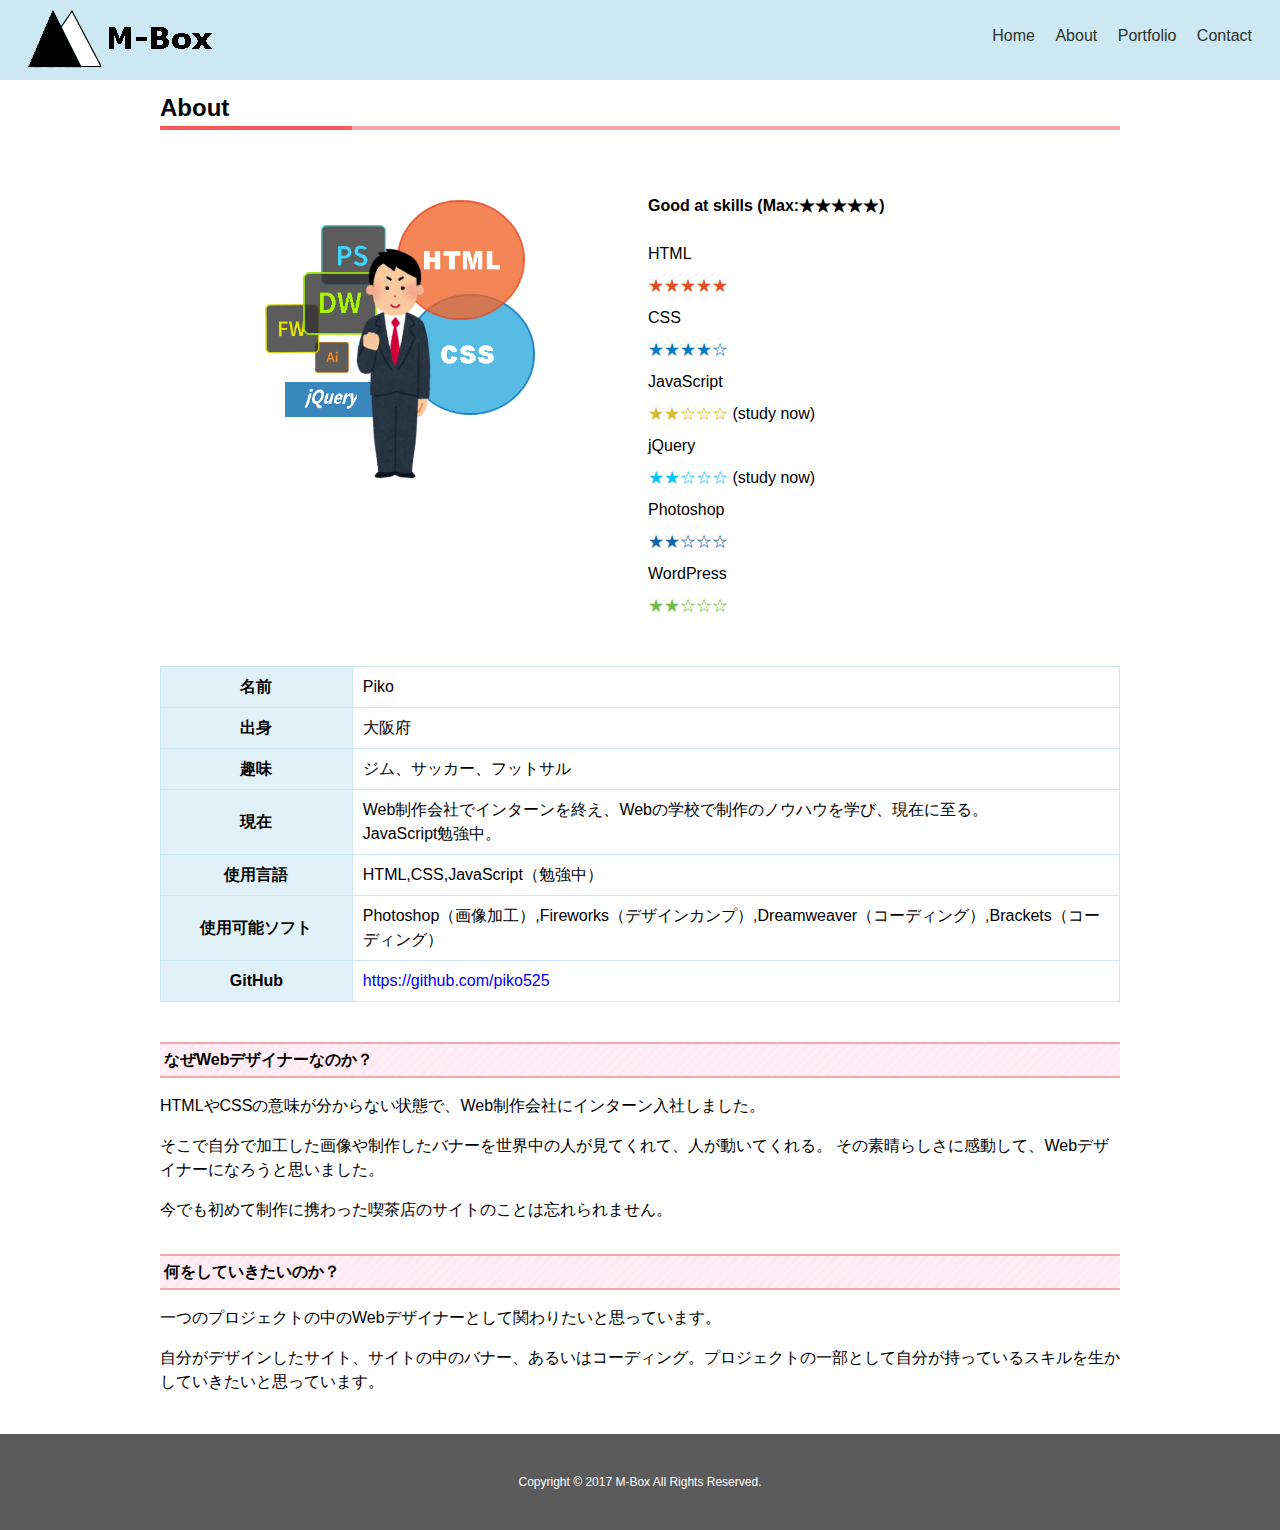
==== about/about.html @ 04c052c3 "スキルと得意度の表示を変更。ローディングアニメを削除。" ====
<!DOCTYPE html>
<html lang="ja">
<head>
    <meta charset="UTF-8">
    <meta name="robots" content="noindex,nofollow">
    <meta name="viewport" content="width=device-width,initial-scale=1.0">
    <link rel="stylesheet" type="text/css" href="../common/css/normalize.css" media="all">
    <link rel="stylesheet" type="text/css" href="../common/css/style.css" media="all">
    <title>M-Box ｜ About</title>
    <script src="https://code.jquery.com/jquery-2.2.4.min.js" integrity="sha256-BbhdlvQf/xTY9gja0Dq3HiwQF8LaCRTXxZKRutelT44=" crossorigin="anonymous"></script>
    <script src="../common/js/loading.js"></script>
    <script src="../common/js/drawer_menu.js"></script>
    <script src="../common/js/top_btn.js"></script>
</head>
    
<body class="subpage">
    <!-- <div class="loading">
        <div class="loader">
            <div class="bounce bounce1"></div>
            <div class="bounce bounce2"></div>
            <div class="bounce bounce3"></div>
        </div>
    </div>     -->
    
    <!-- wrapper -->
    <div class="wrapper">
        <!-- header -->
        <header class="header">
            <div class="row">
                <div class="col">
                    <h1 class="header_logo"><a href="../index.html"><img src="../common/images/logo_main.png" alt="M-Boxロゴ"></a></h1>
                    <!-- #navToggle -->
                    <div id="navToggle">
                        <div>
                            <span></span> <span></span> <span></span>
                        </div>
                    </div>
                    <!-- // #navToggle -->
                    
                    <!-- .header_nav -->
                    <nav class="header_nav">
                        <ul>
                            <li><a href="../index.html">Home</a></li>
                            <li><a href="about.html">About</a></li>
                            <li><a href="../portfolio/portfolio.html">Portfolio</a></li>
                            <li><a href="https://docs.google.com/forms/d/e/1FAIpQLSczQHdcVDdxCnmO4njiW7tybl46EhiAnY8lBt3haymUBaL2JQ/viewform?usp=sf_link">Contact</a></li>
                        </ul>
                    </nav>
                    <!-- // .header_nav -->
                </div>
            </div>
        </header>
        <!-- // header -->

        <!-- main -->
        <main class="main">
            <h2 class="heading_type_A">About</h2>
            <div class="row">
                <div class="col col-lg-hf">
                    <p class="about_visual"><img src="images/about.png" alt="プロフィール" class="about_img"></p>
                </div>
                
                <div class="col col-lg-hf">
                    <div class="bar_chart_box">
                        <h3>Good at skills (Max:★★★★★)</h3>
                        <p>HTML</p>
                        <p><span class="star_html">★★★★★</span></p>
                        <p>CSS</p>
                        <p><span class="star_css">★★★★☆</span></p>
                        <p>JavaScript</p>
                        <p><span class="star_js">★★☆☆☆</span> (study now)</p>
                        <p>jQuery</p>
                        <p><span class="star_ps">★★☆☆☆</span> (study now)</p>
                        <p>Photoshop</p>
                        <p><span class="star_jq">★★☆☆☆</span></p>
                        <p>WordPress</p>
                        <p><span class="star_wp">★★☆☆☆</span></p>
                    </div>
                </div>
            </div>
            
            <div class="row">
                <div class="col">
                    <table>
                        <tr>
                            <th>名前</th>
                            <td>Piko</td>
                        </tr>
                        <tr>
                            <th>出身</th>
                            <td>大阪府</td>
                        </tr>
                        <tr>
                            <th>趣味</th>
                            <td>ジム、サッカー、フットサル</td>
                        </tr>
                        <tr>
                            <th>現在</th>
                            <td>Web制作会社でインターンを終え、Webの学校で制作のノウハウを学び、現在に至る。<br />
                            JavaScript勉強中。</td>
                        </tr>
                        <tr>
                            <th>使用言語</th>
                            <td>HTML,CSS,JavaScript（勉強中）</td>
                        </tr>
                        <tr>
                            <th>使用可能ソフト</th>
                            <td>Photoshop（画像加工）,Fireworks（デザインカンプ）,Dreamweaver（コーディング）,Brackets（コーディング）</td>
                        </tr>
                        <tr>
                            <th>GitHub</th>
                            <td><a href="https://github.com/piko525">https://github.com/piko525</a></td>
                        </tr>
                    </table>
                </div>
            </div>
            
            <div class="row">
                <div class="col">
                    <h3 class="heading_type_B">なぜWebデザイナーなのか？</h3>
                    <p>HTMLやCSSの意味が分からない状態で、Web制作会社にインターン入社しました。</p>
                    <p>そこで自分で加工した画像や制作したバナーを世界中の人が見てくれて、人が動いてくれる。
                    その素晴らしさに感動して、Webデザイナーになろうと思いました。</p>
                    <p>今でも初めて制作に携わった喫茶店のサイトのことは忘れられません。</p>
                </div>
            </div>
            
            <div class="row">
                <div class="col">
                    <h3 class="heading_type_B">何をしていきたいのか？</h3>
                    <p>一つのプロジェクトの中のWebデザイナーとして関わりたいと思っています。</p>
                    <p>自分がデザインしたサイト、サイトの中のバナー、あるいはコーディング。プロジェクトの一部として自分が持っているスキルを生かしていきたいと思っています。</p>
                </div>
            </div>
        </main>
        <!-- // main -->

        <!-- トップへ戻るボタン -->
        <a href="#top" class="top_btn" id="top_btn">TOP</a>
        <!-- // トップへ戻るボタン -->

        <!-- footer -->
        <footer class="footer">
            <div class="row">
                <div class="col">
                    <p class="footer_text">Copyright &copy; 2017 M-Box All Rights Reserved.</p>
                </div>
            </div>
        </footer>
        <!-- // footer -->
    </div>
    <!-- // wrapper -->
</body>
</html>
---- common/css/style.css ----
@charset "utf-8";

/**************************************************

                    全デバイス共通

**************************************************/
* {
    font-family: 'Avenir','Helvetica Neue','Helvetica','Arial','Hiragino Sans','ヒラギノ角ゴシック',YuGothic,'Yu Gothic','メイリオ',Meiryo,'ＭＳ Ｐゴシック','MS PGothic',sans-serif;
    font-size: 100%;
    line-height: 1.5;
    box-sizing: border-box;
}

/* 画像 */
img {
    width: 100%;
    max-width: 100%;
    height: auto;
    vertical-align: middle;
}

/* 見出し */
h1 {
    font-size: 32px;
    line-height: 1.5; /* 48px */
    margin: 0;
}
h2 {
    font-size: 24px;
    line-height: 1; /* 24px */
    margin-bottom: 24px;
}
h3,h4,h5,h6 {
    font-size: 16px;
    line-height: 1.5; /* 24px */
}
.heading_type_A {
    padding-bottom: 6px;
    margin-top: 0;
    border-bottom: solid 4px #F5A9A9;
    position: relative;
    z-index: -1;
}
.heading_type_A:after {
    position: absolute;
    content: " ";
    display: block;
    border-bottom: solid 4px #FA5858;
    bottom: -4px;
    width: 20%;
}
.heading_type_B {
    padding: 0.25em;
    border-top: solid 2px #F5A9A9;
    border-bottom: solid 2px #F5A9A9;
    background: -webkit-repeating-linear-gradient(-45deg, #fff0f5, #fff0f5 3px,#ffe9f3 3px, #ffe9f3 7px);
    background: repeating-linear-gradient(-45deg, #fff0f5, #fff0f5 3px,#ffe9f3 3px, #ffe9f3 7px);
}

/* フォントサイズ */
p {
    font-size: 16px;
}

/* ボタン */
.button {
    display: inline-block;
    border: solid 2px #FFF;
    padding: 8px 20px;
    border-radius: 10px;
    color: #FAFAFA;
    margin: 24px 0;
}
.button:hover {
    background: #FFF;
    color: #000;
}

/* リンク */
a {
    text-decoration: none;
}
.anchor {
    display: block;
    padding-top: 80px;
    margin-top: -80px;
}

/* グリッド */
.row:before, .row:after {
    content: " ";
    display: table;
}
.row:after {
    clear: both;
}
.col {
    width: 100%;
}

/* トップへ戻るボタン */
.top_btn {
    position: fixed;
    bottom: 20px;
    right: 20px;
    display: block;
    background-color: rgba(252,157,157,0.8);
    color: #fff;
    text-decoration: none;
    font-weight: bold;
    font-size: 10px;
    width: 50px;
    height: 50px;
    text-align: center;
    line-height: 15px;
    border-radius: 30px;
    padding-top: 26px;
    letter-spacing: 1px;
}
.top_btn:before {
    content: '\25B2';
    position: absolute;
    top: 10px;
    left: 0;
    width: 100%;
    text-align: center;
    font-size: 16px;
}
.top_btn:hover {
    opacity: 0.7;
}

/* テーブル */
table {
    width: 100%;
    border-collapse: collapse;
    margin-bottom: 24px;
}
table tr th,
table tr td {
    border: 1px solid #CBE8F3;
    padding: 8px 10px;
}
table tr th {
    width: 20%;
    background: #E0F2F7;
}



/* ローディング画面の背景 */
.loading {
  position: fixed;
  width: 100%;
  height: 100%;
  top: 0px;
  left: 0px;
  background: #CCE6F2;
  z-index: 9999;
}
/* アニメーション */
/* ↓↓↓ローディングのスタイル↓↓↓ */

.loader
{
	position: absolute;
    top: 0;
    left: 0;
    right: 0;
    bottom: 0;
    margin: auto;
	width: 50px; /*ローディングアイコンの横サイズ*/
	height: 50px; /*ローディングアイコンの縦サイズ*/
	border-radius: 30px;  /*CSS3で円を書く*/
	border: 6px solid #000;  /*円に枠をつける*/
	border-right-color: transparent; /*円の右にC状の空きをつける*/
	
	-webkit-animation: spin 1s infinite linear; /*回転のアニメーションをつける*/
	-moz-animation: spin 1s infinite linear;
}
 /*キーフレームのアニメーションをつける*/
@-webkit-keyframes spin
{
	0% { -webkit-transform: rotate(0deg); opacity: 0.4; }
	50%  { -webkit-transform: rotate(180deg); opacity: 1; }
	100%   { -webkit-transform: rotate(360deg); opacity: 0.4; }
}

@-moz-keyframes spin
{
	0% { -moz-transform: rotate(0deg); opacity: 0.4; }
	50%  { -moz-transform: rotate(180deg); opacity: 1; }
	100%   { -moz-transform: rotate(360deg); opacity: 0.4; }
}

/* ↑↑↑ローディングのスタイル↑↑↑ */

/*
.animation,
.animation:before,
.animation:after {
  background: #ffffff;
  -webkit-animation: load1 1s infinite ease-in-out;
  animation: load1 1s infinite ease-in-out;
  width: 1em;
  height: 4em;
}
.animation {
  color: #ffffff;
  text-indent: -9999em;
  margin: 88px auto;
  position: relative;
  font-size: 11px;
  -webkit-transform: translateZ(0);
  -ms-transform: translateZ(0);
  transform: translateZ(0);
  -webkit-animation-delay: -0.16s;
  animation-delay: -0.16s;
    top: 35%;
    left: 0;
}
.animation:before,
.animation:after {
  position: absolute;
  top: 0;
  content: '';
}
.animation:before {
  left: -1.5em;
  -webkit-animation-delay: -0.32s;
  animation-delay: -0.32s;
}
.animation:after {
  left: 1.5em;
}
@-webkit-keyframes load1 {
  0%,
  80%,
  100% {
    box-shadow: 0 0;
    height: 4em;
  }
  40% {
    box-shadow: 0 -2em;
    height: 5em;
  }
}
@keyframes load1 {
  0%,
  80%,
  100% {
    box-shadow: 0 0;
    height: 4em;
  }
  40% {
    box-shadow: 0 -2em;
    height: 5em;
  }
}
*/



/* --- .wrapper --- */
.wrapper {
    position: relative;
}



/* --- header --- */
.header {
    width: 100%;
    position: fixed;
    padding: 32px;
    background: #CBE8F3;
    z-index: 3;
}
.header h3 {
    margin-bottom: 100px;
}
.header_logo img {
    width: 202px;
}
.header_nav ul li a {
    color: #2F322A;
    padding: 0 8px;
}



/* --- main --- */
.main {
    width: 90%;
    padding-top: 96px;
    margin-left: auto;
    margin-right: auto;
}
/* .subpage .main {
    padding-top: 96px;
} */



/* --- footer --- */
.footer {
    padding: 24px;
    background: #5B5B5B;
    text-align: center;
}
.footer_text {
    font-size: 12px;
    line-height: 2;
    color: #FFF;
}



/* ================================================
                    トップ
=================================================== */
/* .main_visual */
.main_visual {
    height: 300px;
    position: relative;
    top: 80px;
    background-image: url(../../images/main_image.jpg);
    background-size: cover;
    color: #FAFAFA;
    text-align: center;
    margin-bottom: 24px;
    z-index: 2;
}
.main_visual .text {
    position: absolute;
    top: 50%;
    left: 50%;
    transform: translate(-50%, -50%);
}

/* .portfolio */
.portfolio .col {
    text-align: center;
}
.portfolio img {
    width: 960px;
}
.portfolio .button {
    border-color: #FC9D9D;
    color: #FC9D9D;
}
.portfolio .button:hover {
    background: #FC9D9D;
    color: #FFF;
}



/* ================================================
                    About
=================================================== */
/* .about_visual */
.about_visual {
    text-align: center;
}
.about_visual .about_img {
    width: 296px;
    margin-bottom: 24px;
}

/* .bar_chart_box */
.bar_chart_box {
    width: 100%;
	margin-bottom: 24px;
}
.bar_chart_box > p {
    margin: 0;
    padding-top: 8px;
}
.star_html {
    color: #E44D26;
}
.star_css {
    color: #007DC6;
}
.star_js {
    color: #D6BA33;
}
.star_ps {
    color: #00C8FF;
}
.star_jq {
    color: #1069AE;
}
.star_wp {
    color: #6EBD4A;
}



/* ================================================
                    Portfolio
=================================================== */
/* 画像 */
.portfolio_visual {
    text-align: center;
}
.portfolio_img {
    width: 720px;
    margin-bottom: 24px;
}

/* ボタン */
.portfolio_btn {
    text-align: center;
}
.portfolio_btn .button {
    margin: 0 0 48px;
    border-color: #FC9D9D;
    color: #FC9D9D;
}
.portfolio_btn .button:hover {
    background: #FC9D9D;
    color: #FFF;
}




/**************************************************

                    スマートフォン用

**************************************************/
@media screen and (max-width: 599px) {
    /* テーブル */
    table {
        border-top: 1px solid #CBE8F3;
    }
    table tr th,
    table tr td {
        display: block;
    }
    table tr th {
        width: 100%;
        border-top: none;
        border-bottom: none;
    }
    
    
    
    /* --- header --- */
    .header {
        width: 100%;
        padding: 8px 0 8px 0;
    }
    .header_logo {
        position: relative;
        z-index: 3;
    }
    
    
    /* --- ドロワーメニュー --- */
    /* ボタン装飾 */
    #navToggle {
        position: absolute; /*to body*/
        right: 20px;
        top: 25px;
        width: 30px;
        height: 25px;
        cursor: pointer;
        z-index: 3;
    }
    #navToggle div {
        position: relative;
    }
    #navToggle span {
        display: block;
        position: absolute; /*to div*/
        width: 100%;
        border-bottom: solid 3px #000;
        -webkit-transition: .35s ease-in-out;
        -moz-transition: .35s ease-in-out;
        transition: .35s ease-in-out;
    }
    #navToggle span:nth-child(1) {
        top: 0;
    }
    #navToggle span:nth-child(2) {
        top: 11px
    }
    #navToggle span:nth-child(3) {
        top: 22px
    }

    /* ドロワーリスト */
    header nav {
        position: absolute;
        right: 0;
        top: -315px; /* 通常時はビュー外 */
        background: #CBE8F3;
        width: 100%;
        padding: 0px;
        -webkit-transition:.5s ease-in-out;
        -moz-transition:.5s ease-in-out;
        -o-transition:.5s ease-in-out;
        transition:.5s ease-in-out;
        text-align: center;
    }
    header ul {
        margin: 0;
        padding: 0;
    }
    header ul li {
        display: block;
        margin: 0;
        padding: 12px;
    }
    header ul li a {
        display: block;
    }
    header ul li:after {
        content: '';
    }
    header ul li:last-child { 
        border-bottom: none;
    }

    /* Toggle(Button) */
    #navToggle {
        display: block;
    }

    /* Click Toggle(Button) */
    .openNav #navToggle span:nth-child(1) {
        top: 11px;
        -webkit-transform:rotate(-45deg);
        -moz-transform:rotate(-45deg);
        transform:rotate(-45deg);
    }
    .openNav #navToggle span:nth-child(2),
    .openNav #navToggle span:nth-child(3) {
        top: 11px;
        -webkit-transform:rotate(45deg);
        -moz-transform:rotate(45deg);
        transform:rotate(45deg);
    }

    /*header menu*/
    .openNav nav {
        -moz-transform: translateY(390px);
        -webkit-transform: translateY(390px);
        transform: translateY(390px);
    }
    
    
    
    /* --- .main_visual --- */
    .main_visual {
        height: 360px;
    }
    .main_visual h3 {
        font-size: 16px;
    }
    
    /* --- .portfolio_btn --- */
    .portfolio_btn {
        text-align: left;
    }
}





/**************************************************

                    タブレット用

**************************************************/  
@media screen and (min-width: 600px) {
    /* --- header --- */
    .header {
        padding: 8px 20px;
    }
    .header:after {
        content: " ";
        display: block;
        clear: both;
    }
    .header_logo {
        float: left;
    }
    .header_nav ul {
        float: right;
    }
    .header_nav ul li {
        display: inline-block;
    }    
    
    
    
    /* --- main --- */
    .main {
        max-width: 778px;
    }
}





/**************************************************

                    デスクトップ用

**************************************************/
@media screen and (min-width: 960px) { 
    /* --- header --- */
    .header {
        padding: 8px 20px;
    }
    .header:after {
        content: " ";
        display: block;
        clear: both;
    }
    .header_logo {
        float: left;
    }
    .header_nav ul {
        float: right;
    }
    
    .header_nav ul li {
        position: relative;
        display: inline-block;
    }
    .header_nav ul li:before,
    .header_nav ul li:after {
        position: absolute;
        display: inline-block;
        top: 1.3em;
        content: " ";
        width: 0;
        height: 2px;
        background: #2F322A;
        transition: 0.8s;
    }
    .header_nav ul li:before {
        left: 50%;
    }
    .header_nav ul li:after {
        right: 50%;
    }
    .header_nav ul li:hover:before,
    .header_nav ul li:hover:after {
        width: 50%;
    }
    
    
    
    /* --- main --- */
    .main {
        max-width: 960px;
        margin-bottom: 24px;
    }

    /* .main_visual */
    .main_visual h3 {
        margin-bottom: 48px;
    }

    /* カラム数 */
    .col-lg-hf {
        float: left;
        width: 50%;
        padding: 24px 8px;
    }
    .col-lg-td {
        float: left;
        width: 33.3333333%;
        padding: 24px 8px;
    }
}
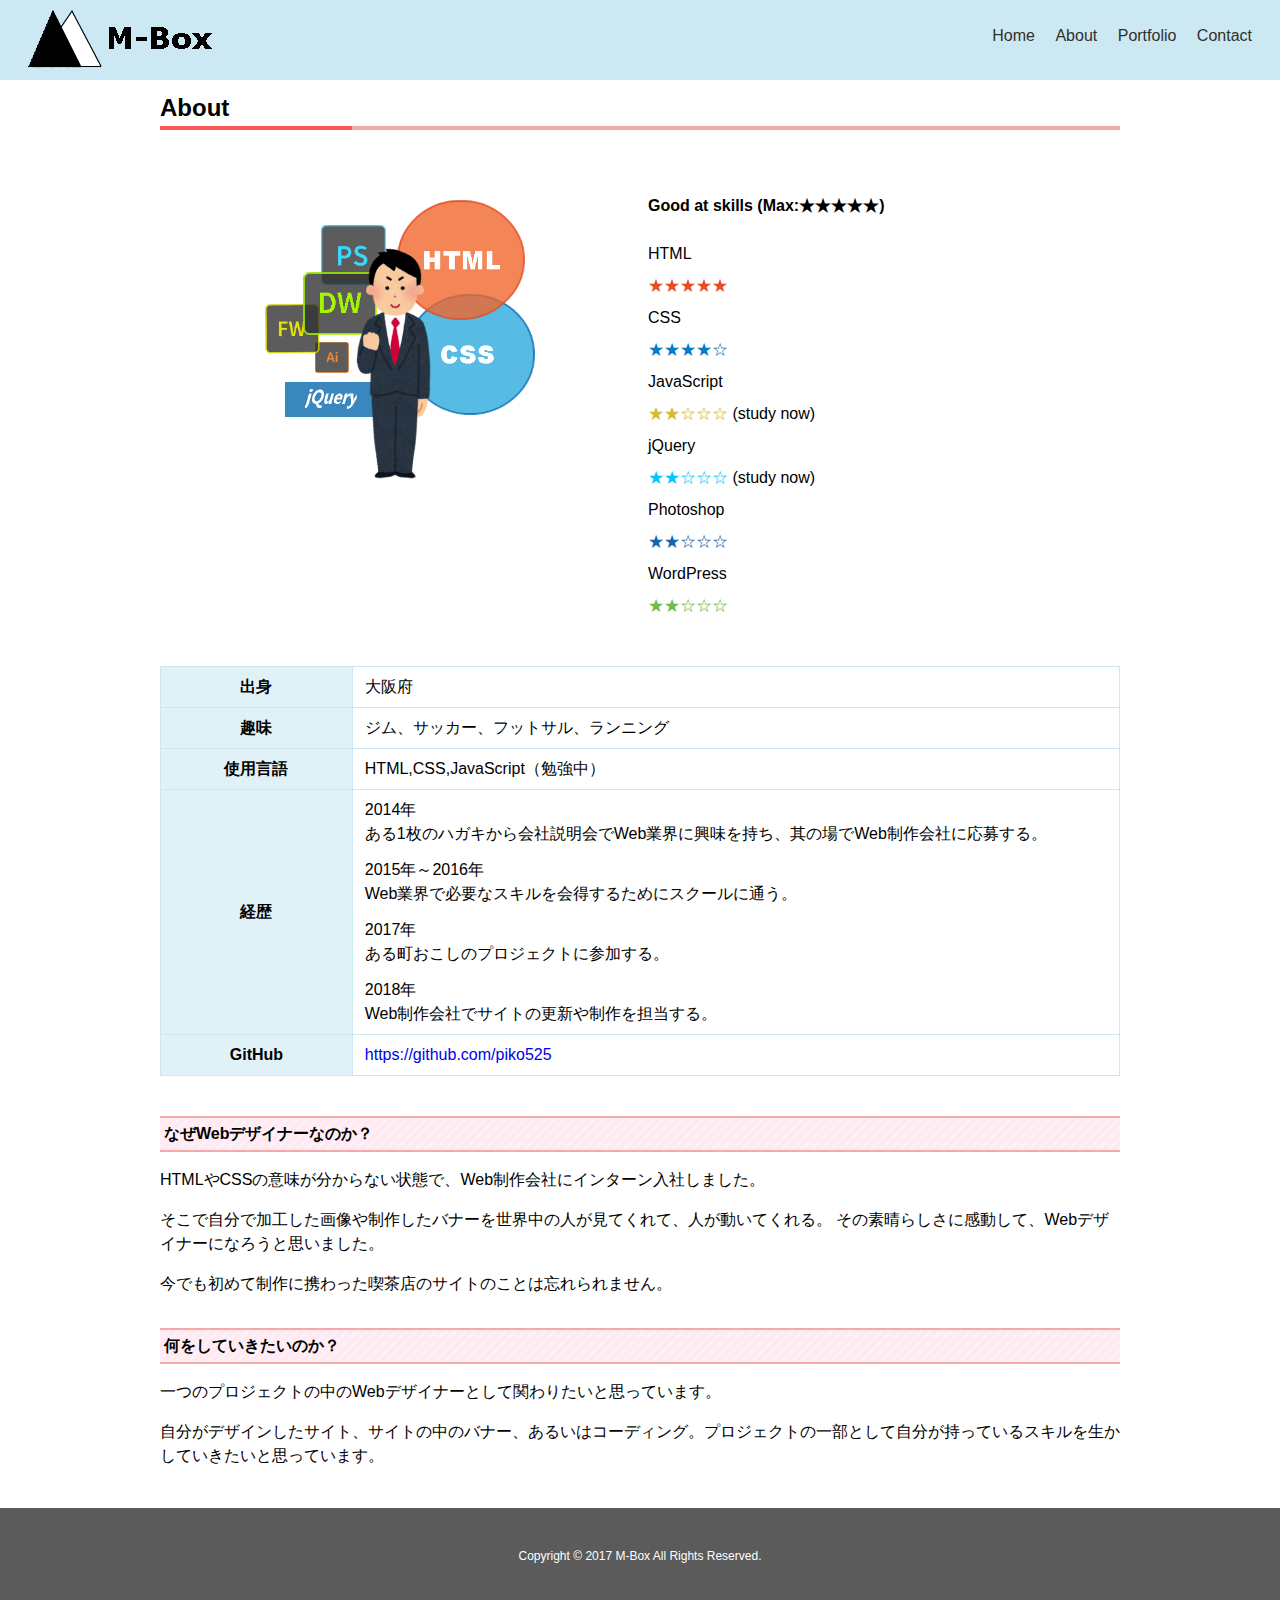
==== commit b52337ab: "Aboutページの修正。スタイルの修正。" ====
--- a/about/about.html
+++ b/about/about.html
@@ -13,15 +13,7 @@
     <script src="../common/js/top_btn.js"></script>
 </head>
     
-<body class="subpage">
-    <!-- <div class="loading">
-        <div class="loader">
-            <div class="bounce bounce1"></div>
-            <div class="bounce bounce2"></div>
-            <div class="bounce bounce3"></div>
-        </div>
-    </div>     -->
-    
+<body>
     <!-- wrapper -->
     <div class="wrapper">
         <!-- header -->
@@ -81,31 +73,39 @@
             
             <div class="row">
                 <div class="col">
-                    <table>
-                        <tr>
-                            <th>名前</th>
-                            <td>Piko</td>
-                        </tr>
+                    <table class="table_type1">
                         <tr>
                             <th>出身</th>
                             <td>大阪府</td>
                         </tr>
                         <tr>
                             <th>趣味</th>
-                            <td>ジム、サッカー、フットサル</td>
-                        </tr>
-                        <tr>
-                            <th>現在</th>
-                            <td>Web制作会社でインターンを終え、Webの学校で制作のノウハウを学び、現在に至る。<br />
-                            JavaScript勉強中。</td>
+                            <td>ジム、サッカー、フットサル、ランニング</td>
                         </tr>
                         <tr>
                             <th>使用言語</th>
                             <td>HTML,CSS,JavaScript（勉強中）</td>
                         </tr>
                         <tr>
-                            <th>使用可能ソフト</th>
-                            <td>Photoshop（画像加工）,Fireworks（デザインカンプ）,Dreamweaver（コーディング）,Brackets（コーディング）</td>
+                            <th>経歴</th>
+                            <td>
+                                <div class="career">
+                                    <p class="paragraph">2014年</p>
+                                    <p class="paragraph">ある1枚のハガキから会社説明会でWeb業界に興味を持ち、其の場でWeb制作会社に応募する。</p>
+                                </div>
+                                <div class="career">
+                                    <p class="paragraph">2015年～2016年</p>
+                                    <p class="paragraph">Web業界で必要なスキルを会得するためにスクールに通う。</p>
+                                </div>
+                                <div class="career">
+                                    <p class="paragraph">2017年</p>
+                                    <p class="paragraph">ある町おこしのプロジェクトに参加する。</p>
+                                </div>
+                                <div class="career">
+                                    <p class="paragraph">2018年</p>
+                                    <p class="paragraph">Web制作会社でサイトの更新や制作を担当する。</p>
+                                </div>
+                            </td>
                         </tr>
                         <tr>
                             <th>GitHub</th>
--- a/common/css/style.css
+++ b/common/css/style.css
@@ -140,134 +140,27 @@
 table tr th,
 table tr td {
     border: 1px solid #CBE8F3;
-    padding: 8px 10px;
+    padding: 8px 12px;
 }
 table tr th {
     width: 20%;
     background: #E0F2F7;
 }
-
-
-
-/* ローディング画面の背景 */
-.loading {
-  position: fixed;
-  width: 100%;
-  height: 100%;
-  top: 0px;
-  left: 0px;
-  background: #CCE6F2;
-  z-index: 9999;
-}
-/* アニメーション */
-/* ↓↓↓ローディングのスタイル↓↓↓ */
-
-.loader
-{
-	position: absolute;
-    top: 0;
-    left: 0;
-    right: 0;
-    bottom: 0;
-    margin: auto;
-	width: 50px; /*ローディングアイコンの横サイズ*/
-	height: 50px; /*ローディングアイコンの縦サイズ*/
-	border-radius: 30px;  /*CSS3で円を書く*/
-	border: 6px solid #000;  /*円に枠をつける*/
-	border-right-color: transparent; /*円の右にC状の空きをつける*/
-	
-	-webkit-animation: spin 1s infinite linear; /*回転のアニメーションをつける*/
-	-moz-animation: spin 1s infinite linear;
-}
- /*キーフレームのアニメーションをつける*/
-@-webkit-keyframes spin
-{
-	0% { -webkit-transform: rotate(0deg); opacity: 0.4; }
-	50%  { -webkit-transform: rotate(180deg); opacity: 1; }
-	100%   { -webkit-transform: rotate(360deg); opacity: 0.4; }
-}
-
-@-moz-keyframes spin
-{
-	0% { -moz-transform: rotate(0deg); opacity: 0.4; }
-	50%  { -moz-transform: rotate(180deg); opacity: 1; }
-	100%   { -moz-transform: rotate(360deg); opacity: 0.4; }
-}
-
-/* ↑↑↑ローディングのスタイル↑↑↑ */
-
-/*
-.animation,
-.animation:before,
-.animation:after {
-  background: #ffffff;
-  -webkit-animation: load1 1s infinite ease-in-out;
-  animation: load1 1s infinite ease-in-out;
-  width: 1em;
-  height: 4em;
-}
-.animation {
-  color: #ffffff;
-  text-indent: -9999em;
-  margin: 88px auto;
-  position: relative;
-  font-size: 11px;
-  -webkit-transform: translateZ(0);
-  -ms-transform: translateZ(0);
-  transform: translateZ(0);
-  -webkit-animation-delay: -0.16s;
-  animation-delay: -0.16s;
-    top: 35%;
-    left: 0;
-}
-.animation:before,
-.animation:after {
-  position: absolute;
-  top: 0;
-  content: '';
-}
-.animation:before {
-  left: -1.5em;
-  -webkit-animation-delay: -0.32s;
-  animation-delay: -0.32s;
-}
-.animation:after {
-  left: 1.5em;
-}
-@-webkit-keyframes load1 {
-  0%,
-  80%,
-  100% {
-    box-shadow: 0 0;
-    height: 4em;
-  }
-  40% {
-    box-shadow: 0 -2em;
-    height: 5em;
-  }
-}
-@keyframes load1 {
-  0%,
-  80%,
-  100% {
-    box-shadow: 0 0;
-    height: 4em;
-  }
-  40% {
-    box-shadow: 0 -2em;
-    height: 5em;
-  }
-}
-*/
-
-
+/* table_type1 */
+.table_type1 .career {
+    margin-bottom: 12px;
+}
+.table_type1 td .career:last-of-type {
+    margin-bottom: 0;
+}
+.table_type1 .paragraph {
+    margin: 0;
+}
 
 /* --- .wrapper --- */
 .wrapper {
     position: relative;
 }
-
-
 
 /* --- header --- */
 .header {
@@ -288,8 +181,6 @@
     padding: 0 8px;
 }
 
-
-
 /* --- main --- */
 .main {
     width: 90%;
@@ -297,11 +188,6 @@
     margin-left: auto;
     margin-right: auto;
 }
-/* .subpage .main {
-    padding-top: 96px;
-} */
-
-
 
 /* --- footer --- */
 .footer {
@@ -427,7 +313,6 @@
 
 
 
-
 /**************************************************
 
                     スマートフォン用
@@ -448,8 +333,6 @@
         border-bottom: none;
     }
     
-    
-    
     /* --- header --- */
     .header {
         width: 100%;
@@ -459,7 +342,6 @@
         position: relative;
         z-index: 3;
     }
-    
     
     /* --- ドロワーメニュー --- */
     /* ボタン装飾 */
@@ -554,8 +436,6 @@
         transform: translateY(390px);
     }
     
-    
-    
     /* --- .main_visual --- */
     .main_visual {
         height: 360px;
@@ -569,8 +449,6 @@
         text-align: left;
     }
 }
-
-
 
 
 
@@ -599,15 +477,11 @@
         display: inline-block;
     }    
     
-    
-    
     /* --- main --- */
     .main {
         max-width: 778px;
     }
 }
-
-
 
 
 
@@ -659,8 +533,6 @@
         width: 50%;
     }
     
-    
-    
     /* --- main --- */
     .main {
         max-width: 960px;
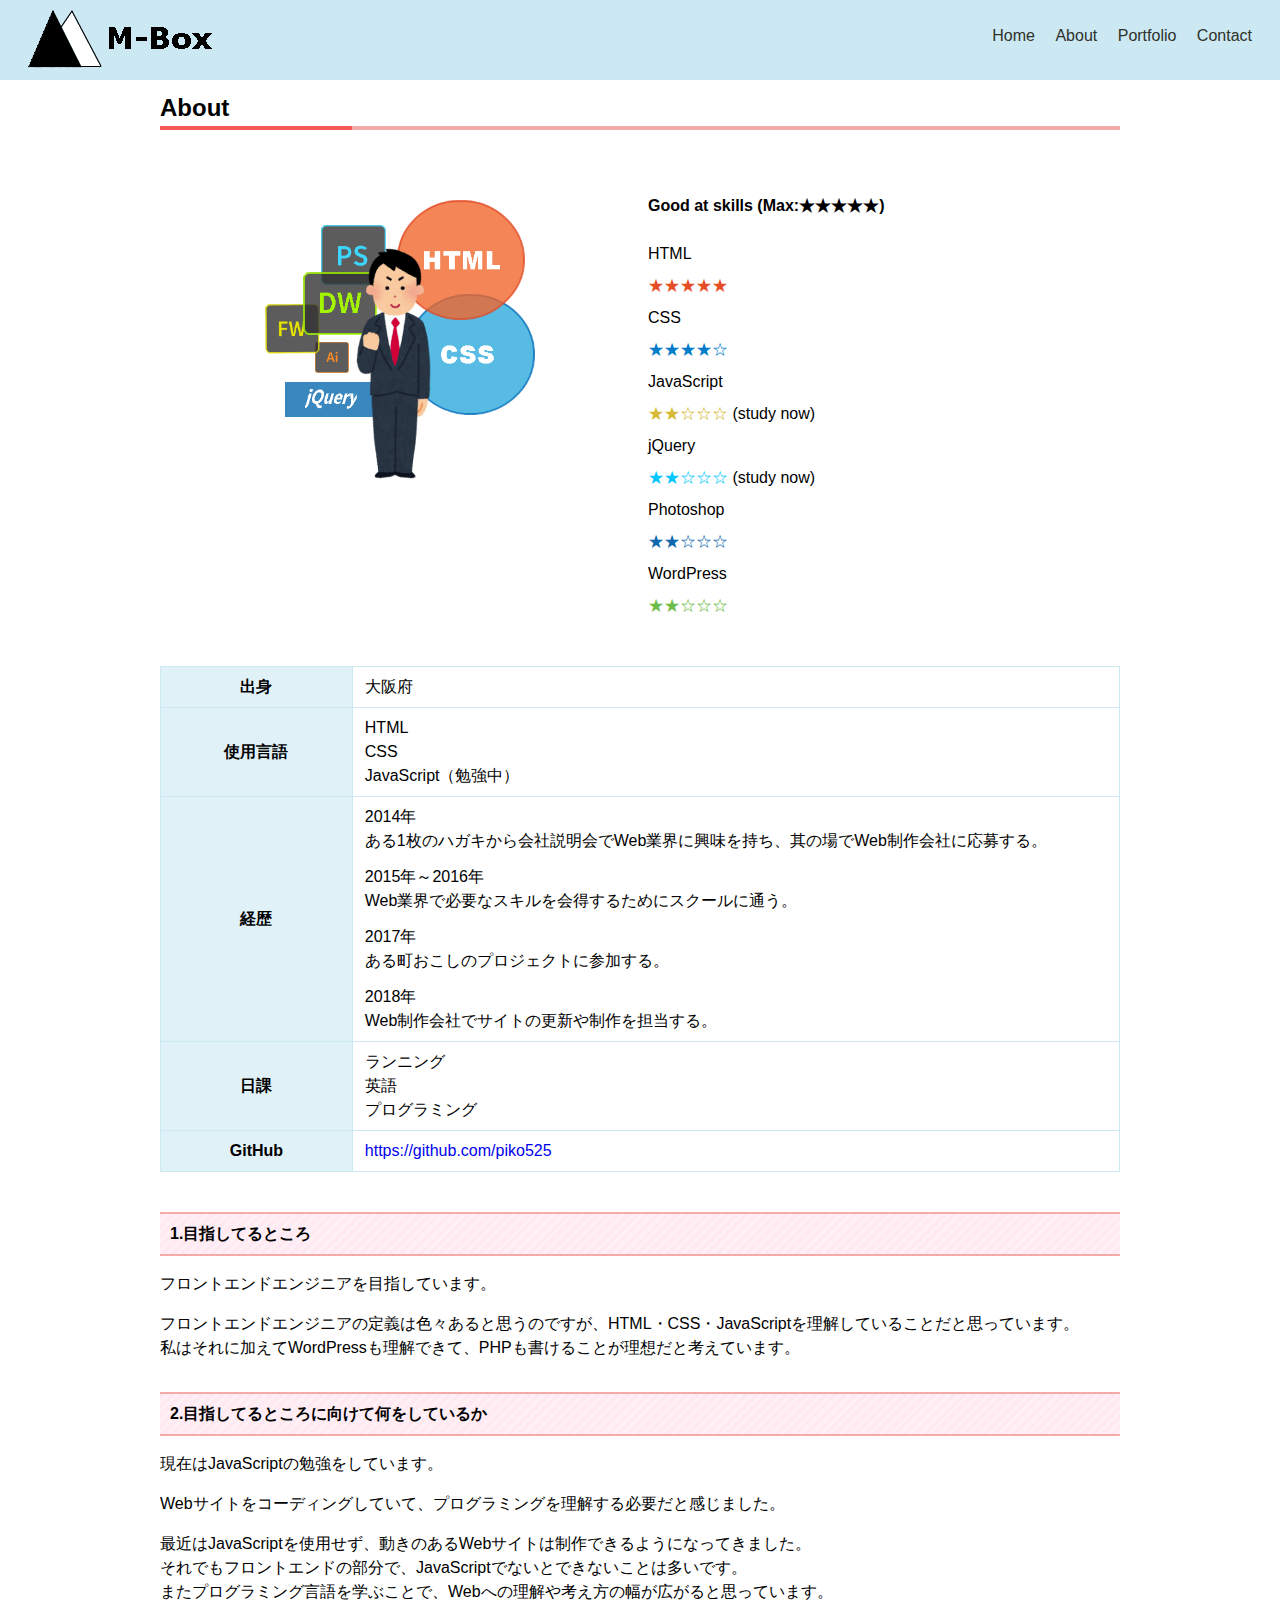
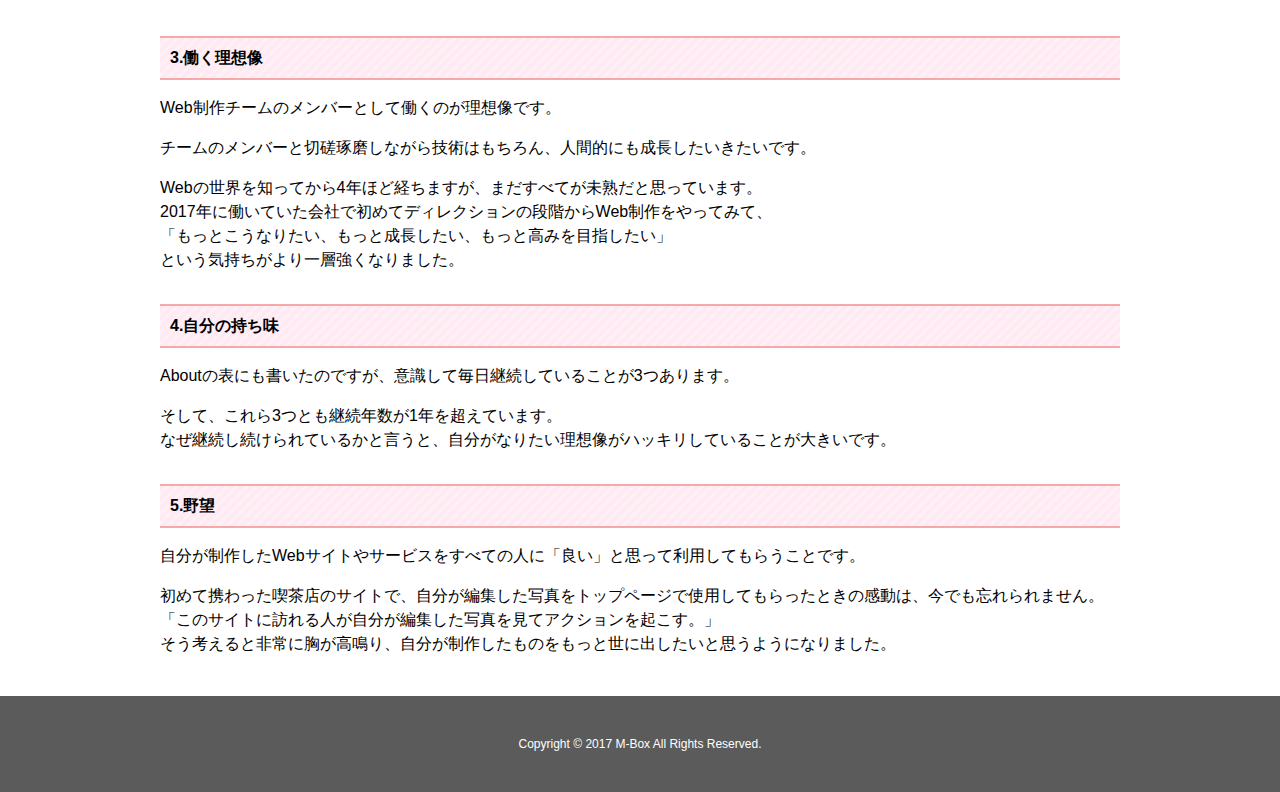
==== commit 92309715: "Aboutページの修正" ====
--- a/about/about.html
+++ b/about/about.html
@@ -79,12 +79,8 @@
                             <td>大阪府</td>
                         </tr>
                         <tr>
-                            <th>趣味</th>
-                            <td>ジム、サッカー、フットサル、ランニング</td>
-                        </tr>
-                        <tr>
                             <th>使用言語</th>
-                            <td>HTML,CSS,JavaScript（勉強中）</td>
+                            <td>HTML<br>CSS<br>JavaScript（勉強中）</td>
                         </tr>
                         <tr>
                             <th>経歴</th>
@@ -108,6 +104,10 @@
                             </td>
                         </tr>
                         <tr>
+                            <th>日課</th>
+                            <td>ランニング<br>英語<br>プログラミング</td>
+                        </tr>
+                        <tr>
                             <th>GitHub</th>
                             <td><a href="https://github.com/piko525">https://github.com/piko525</a></td>
                         </tr>
@@ -117,19 +117,52 @@
             
             <div class="row">
                 <div class="col">
-                    <h3 class="heading_type_B">なぜWebデザイナーなのか？</h3>
-                    <p>HTMLやCSSの意味が分からない状態で、Web制作会社にインターン入社しました。</p>
-                    <p>そこで自分で加工した画像や制作したバナーを世界中の人が見てくれて、人が動いてくれる。
-                    その素晴らしさに感動して、Webデザイナーになろうと思いました。</p>
-                    <p>今でも初めて制作に携わった喫茶店のサイトのことは忘れられません。</p>
+                    <h3 class="heading_type_B">1.目指してるところ</h3>
+                    <p>フロントエンドエンジニアを目指しています。</p>
+                    <p>フロントエンドエンジニアの定義は色々あると思うのですが、HTML・CSS・JavaScriptを理解していることだと思っています。<br>
+                    私はそれに加えてWordPressも理解できて、PHPも書けることが理想だと考えています。</p>
                 </div>
             </div>
             
             <div class="row">
                 <div class="col">
-                    <h3 class="heading_type_B">何をしていきたいのか？</h3>
-                    <p>一つのプロジェクトの中のWebデザイナーとして関わりたいと思っています。</p>
-                    <p>自分がデザインしたサイト、サイトの中のバナー、あるいはコーディング。プロジェクトの一部として自分が持っているスキルを生かしていきたいと思っています。</p>
+                    <h3 class="heading_type_B">2.目指してるところに向けて何をしているか</h3>
+                    <p>現在はJavaScriptの勉強をしています。</p>
+                    <p>Webサイトをコーディングしていて、プログラミングを理解する必要だと感じました。</p>
+                    <p>最近はJavaScriptを使用せず、動きのあるWebサイトは制作できるようになってきました。<br>
+                    それでもフロントエンドの部分で、JavaScriptでないとできないことは多いです。<br>
+                    またプログラミング言語を学ぶことで、Webへの理解や考え方の幅が広がると思っています。</p>
+                </div>
+            </div>
+
+            <div class="row">
+                <div class="col">
+                    <h3 class="heading_type_B">3.働く理想像</h3>
+                    <p>Web制作チームのメンバーとして働くのが理想像です。</p>
+                    <p>チームのメンバーと切磋琢磨しながら技術はもちろん、人間的にも成長したいきたいです。</p>
+                    <p>Webの世界を知ってから4年ほど経ちますが、まだすべてが未熟だと思っています。<br>
+                    2017年に働いていた会社で初めてディレクションの段階からWeb制作をやってみて、<br>
+                    「もっとこうなりたい、もっと成長したい、もっと高みを目指したい」<br>
+                    という気持ちがより一層強くなりました。</p>
+                </div>
+            </div>
+
+            <div class="row">
+                <div class="col">
+                    <h3 class="heading_type_B">4.自分の持ち味</h3>
+                    <p>Aboutの表にも書いたのですが、意識して毎日継続していることが3つあります。</p>
+                    <p>そして、これら3つとも継続年数が1年を超えています。<br>
+                    なぜ継続し続けられているかと言うと、自分がなりたい理想像がハッキリしていることが大きいです。</p>
+                </div>
+            </div>
+
+            <div class="row">
+                <div class="col">
+                    <h3 class="heading_type_B">5.野望</h3>
+                    <p>自分が制作したWebサイトやサービスをすべての人に「良い」と思って利用してもらうことです。</p>
+                    <p>初めて携わった喫茶店のサイトで、自分が編集した写真をトップページで使用してもらったときの感動は、今でも忘れられません。<br>
+                    「このサイトに訪れる人が自分が編集した写真を見てアクションを起こす。」<br>
+                    そう考えると非常に胸が高鳴り、自分が制作したものをもっと世に出したいと思うようになりました。</p>
                 </div>
             </div>
         </main>
--- a/common/css/style.css
+++ b/common/css/style.css
@@ -51,7 +51,7 @@
     width: 20%;
 }
 .heading_type_B {
-    padding: 0.25em;
+    padding: 8px 10px;
     border-top: solid 2px #F5A9A9;
     border-bottom: solid 2px #F5A9A9;
     background: -webkit-repeating-linear-gradient(-45deg, #fff0f5, #fff0f5 3px,#ffe9f3 3px, #ffe9f3 7px);
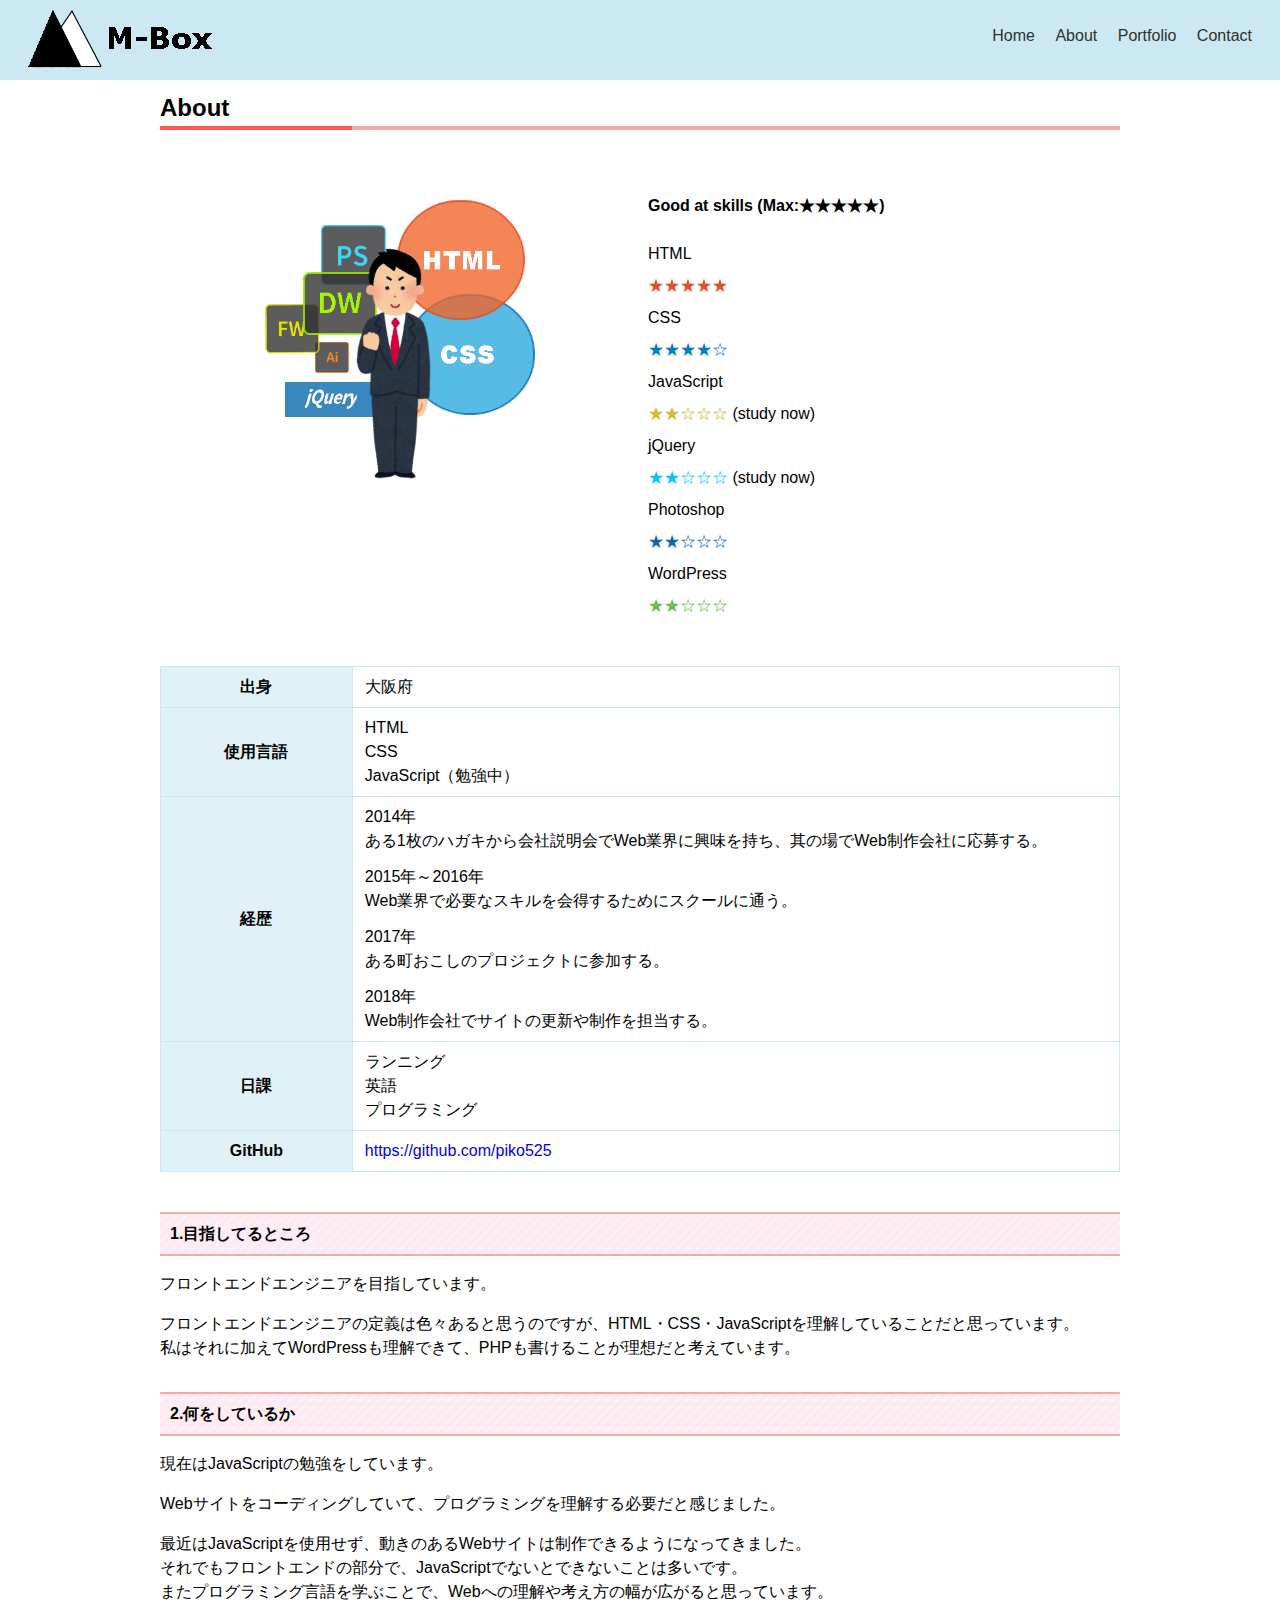
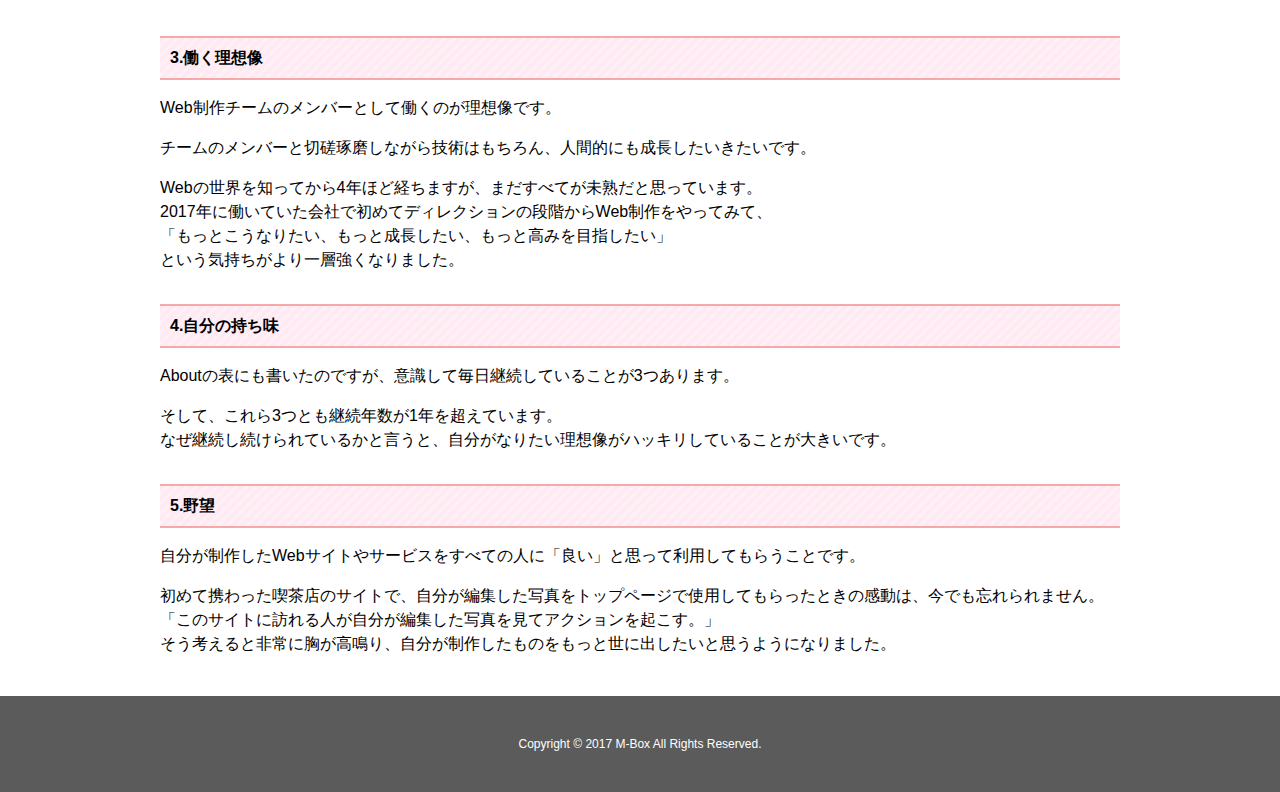
==== commit 90aa4be4: "テキスト修正" ====
--- a/about/about.html
+++ b/about/about.html
@@ -126,7 +126,7 @@
             
             <div class="row">
                 <div class="col">
-                    <h3 class="heading_type_B">2.目指してるところに向けて何をしているか</h3>
+                    <h3 class="heading_type_B">2.何をしているか</h3>
                     <p>現在はJavaScriptの勉強をしています。</p>
                     <p>Webサイトをコーディングしていて、プログラミングを理解する必要だと感じました。</p>
                     <p>最近はJavaScriptを使用せず、動きのあるWebサイトは制作できるようになってきました。<br>
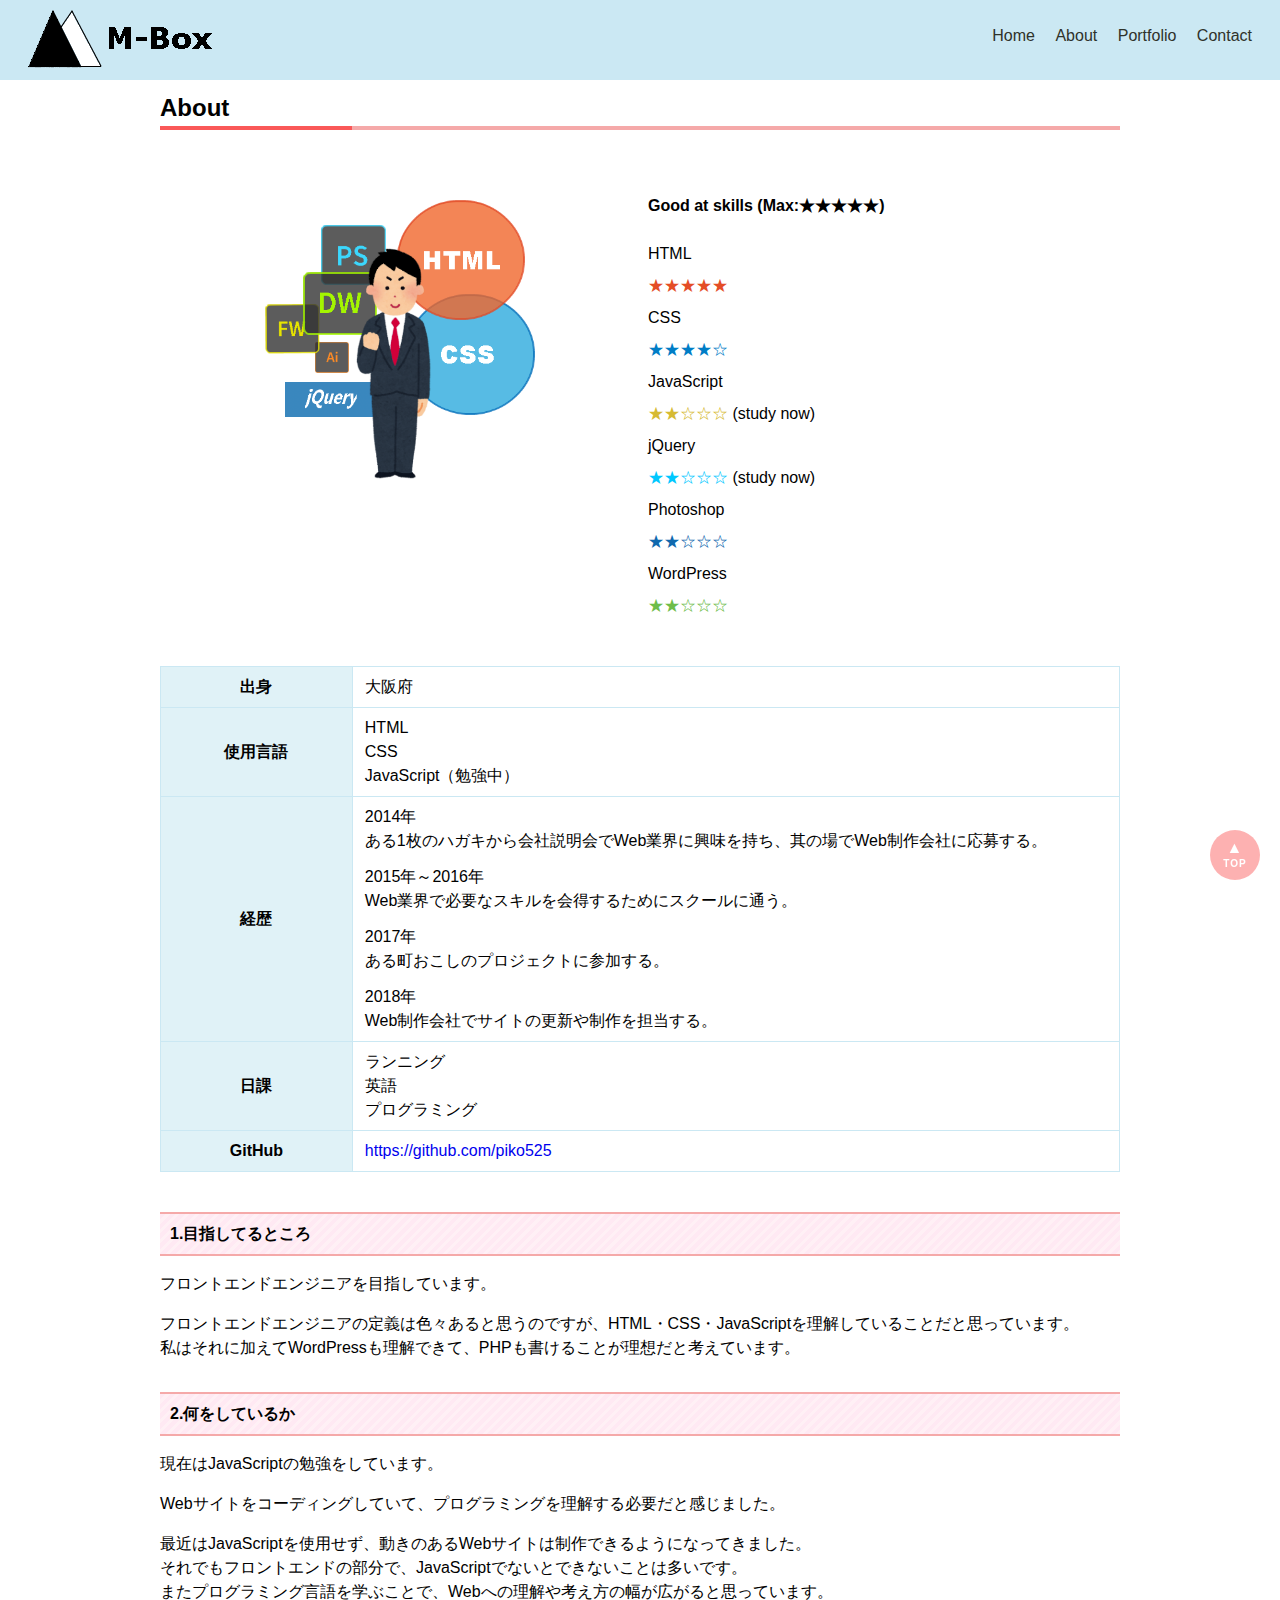
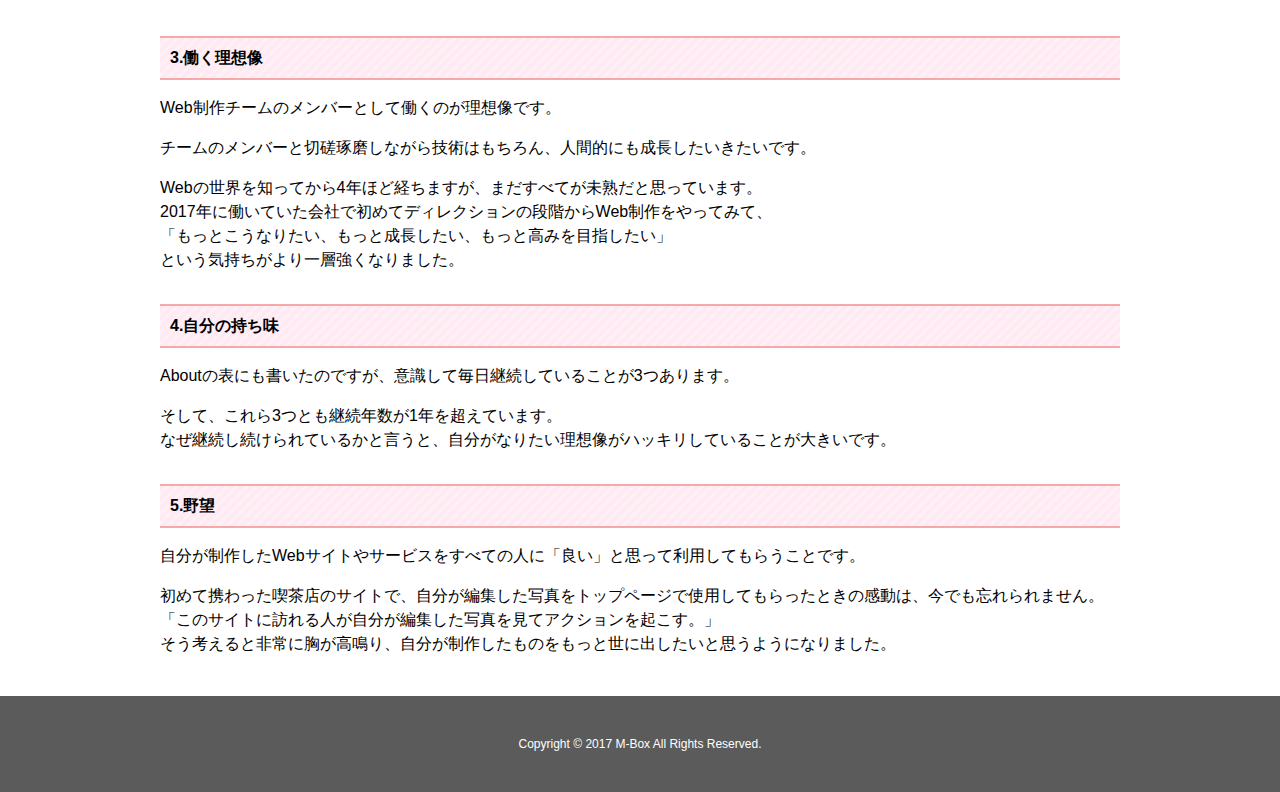
==== commit 813518fd: "スクリプトをscript.jsにまとめた。スクロールアニメーションの修正。" ====
--- a/about/about.html
+++ b/about/about.html
@@ -7,10 +7,6 @@
     <link rel="stylesheet" type="text/css" href="../common/css/normalize.css" media="all">
     <link rel="stylesheet" type="text/css" href="../common/css/style.css" media="all">
     <title>M-Box ｜ About</title>
-    <script src="https://code.jquery.com/jquery-2.2.4.min.js" integrity="sha256-BbhdlvQf/xTY9gja0Dq3HiwQF8LaCRTXxZKRutelT44=" crossorigin="anonymous"></script>
-    <script src="../common/js/loading.js"></script>
-    <script src="../common/js/drawer_menu.js"></script>
-    <script src="../common/js/top_btn.js"></script>
 </head>
     
 <body>
@@ -183,5 +179,10 @@
         <!-- // footer -->
     </div>
     <!-- // wrapper -->
+
+    <!-- script -->
+    <script src="https://code.jquery.com/jquery-2.2.4.min.js" integrity="sha256-BbhdlvQf/xTY9gja0Dq3HiwQF8LaCRTXxZKRutelT44=" crossorigin="anonymous"></script>
+    <script src="common/js/script.js"></script>
+    <!-- // script -->
 </body>
 </html>--- a/common/css/style.css
+++ b/common/css/style.css
@@ -66,15 +66,11 @@
 /* ボタン */
 .button {
     display: inline-block;
-    border: solid 2px #FFF;
+    border: solid 2px #333;
     padding: 8px 20px;
     border-radius: 10px;
-    color: #FAFAFA;
+    color: #333;
     margin: 24px 0;
-}
-.button:hover {
-    background: #FFF;
-    color: #000;
 }
 
 /* リンク */
@@ -208,12 +204,12 @@
 =================================================== */
 /* .main_visual */
 .main_visual {
-    height: 300px;
+    width: 100vw;
+    height: 100vh;
     position: relative;
     top: 80px;
     background-image: url(../../images/main_image.jpg);
     background-size: cover;
-    color: #FAFAFA;
     text-align: center;
     margin-bottom: 24px;
     z-index: 2;
@@ -224,17 +220,48 @@
     left: 50%;
     transform: translate(-50%, -50%);
 }
+.main_visual .text h1 {
+    color: #333;
+    font-size: 48px;
+}
+.main_visual .text p {
+    font-weight: bold;
+}
 
 /* .portfolio */
 .portfolio .col {
-    text-align: center;
-}
-.portfolio img {
-    width: 960px;
+    opacity: 0;
+    text-align: center;
+}
+.portfolio .col:nth-of-type(1) {
+    transform: translate(0, 50px);
+    -webkit-transition: all 800ms cubic-bezier(0.400, 0.015, 1.000, 1.000);
+    -moz-transition: all 800ms cubic-bezier(0.400, 0.015, 1.000, 1.000);
+    -o-transition: all 800ms cubic-bezier(0.400, 0.015, 1.000, 1.000);
+    transition: all 800ms cubic-bezier(0.400, 0.015, 1.000, 1.000);
+}
+.portfolio .col:nth-of-type(2) {
+    transform: translate(0, 50px);
+    -webkit-transition: all 1000ms cubic-bezier(0.400, 0.015, 1.000, 1.000);
+    -moz-transition: all 1000ms cubic-bezier(0.400, 0.015, 1.000, 1.000);
+    -o-transition: all 1000ms cubic-bezier(0.400, 0.015, 1.000, 1.000);
+    transition: all 1000ms cubic-bezier(0.400, 0.015, 1.000, 1.000);
+}
+.portfolio .col:nth-of-type(3) {
+    transform: translate(0, 50px);
+    -webkit-transition: all 1200ms cubic-bezier(0.400, 0.015, 1.000, 1.000);
+    -moz-transition: all 1200ms cubic-bezier(0.400, 0.015, 1.000, 1.000);
+    -o-transition: all 1200ms cubic-bezier(0.400, 0.015, 1.000, 1.000);
+    transition: all 1200ms cubic-bezier(0.400, 0.015, 1.000, 1.000);
+}
+.portfolio .col.scrollin {
+    opacity: 1;
+    transform: translate(0, 0);
 }
 .portfolio .button {
     border-color: #FC9D9D;
     color: #FC9D9D;
+    transition: 0.8s;
 }
 .portfolio .button:hover {
     background: #FC9D9D;
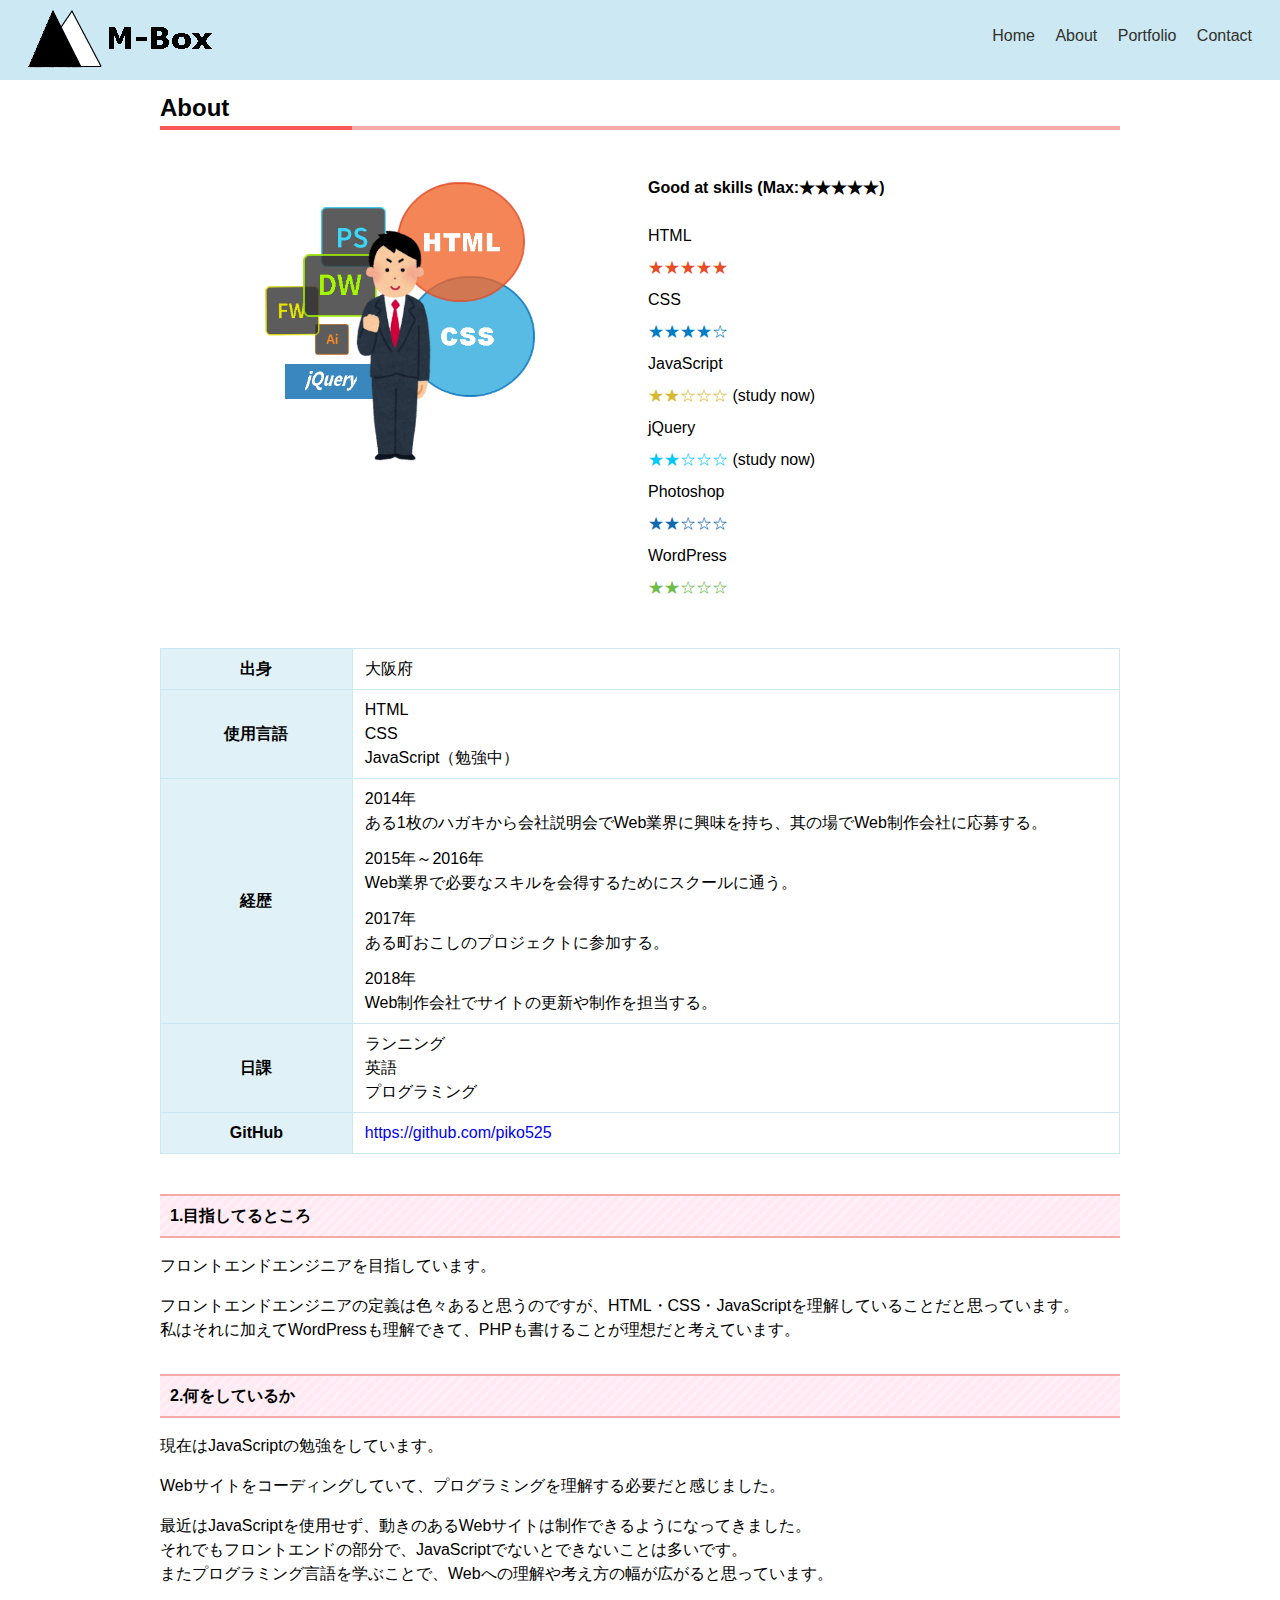
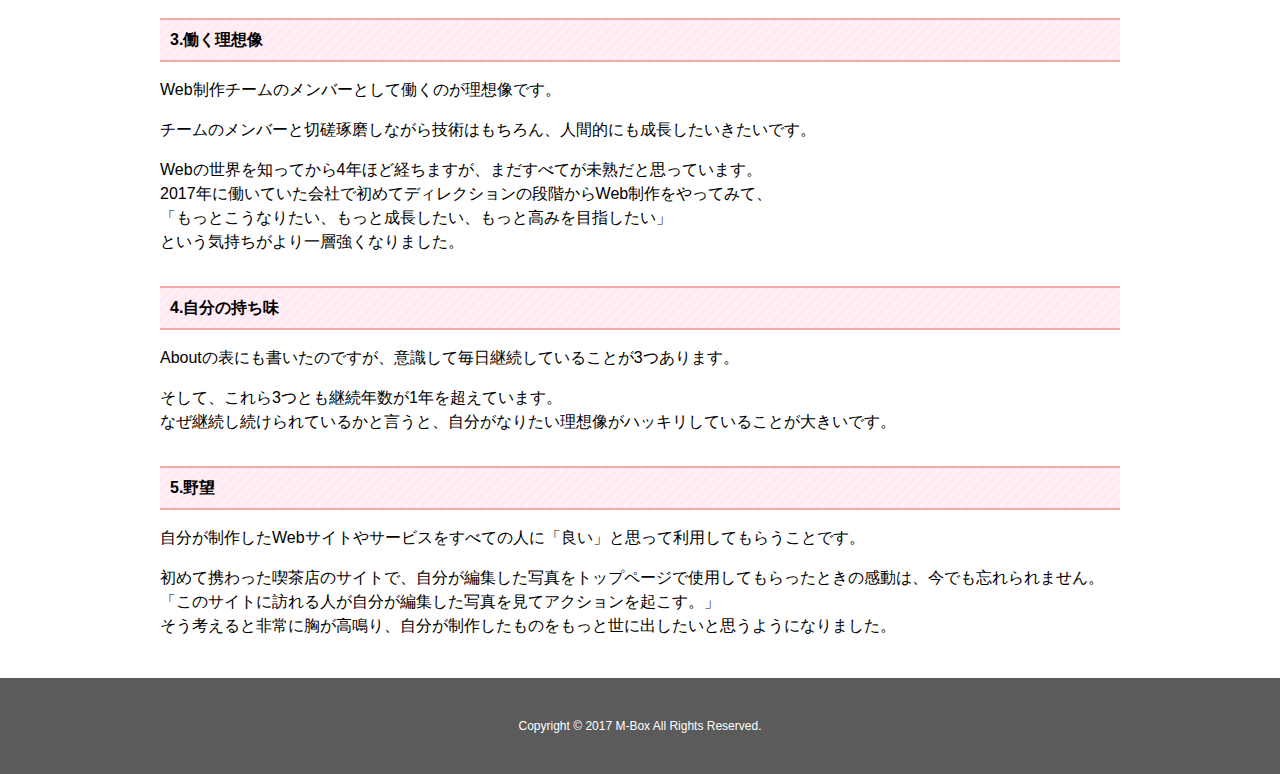
==== commit 5e3d5d9c: "下層ページのグローバルメニューを修正。" ====
--- a/about/about.html
+++ b/about/about.html
@@ -16,23 +16,33 @@
         <header class="header">
             <div class="row">
                 <div class="col">
-                    <h1 class="header_logo"><a href="../index.html"><img src="../common/images/logo_main.png" alt="M-Boxロゴ"></a></h1>
+                    <h1 class="header_logo"><a href="../index.html"><img src="../common/images/logo_main.png" alt="M-Boxロゴ"></a>
+                    </h1>
                     <!-- #navToggle -->
                     <div id="navToggle">
                         <div>
-                            <span></span> <span></span> <span></span>
+                            <span class="toggle__line toggle__line--top"></span>
+                            <span class="toggle__line toggle__line--center"></span>
+                            <span class="toggle__line toggle__line--bottom"></span>
                         </div>
                     </div>
                     <!-- // #navToggle -->
-                    
+        
                     <!-- .header_nav -->
                     <nav class="header_nav">
-                        <ul>
-                            <li><a href="../index.html">Home</a></li>
-                            <li><a href="about.html">About</a></li>
-                            <li><a href="../portfolio/portfolio.html">Portfolio</a></li>
-                            <li><a href="https://docs.google.com/forms/d/e/1FAIpQLSczQHdcVDdxCnmO4njiW7tybl46EhiAnY8lBt3haymUBaL2JQ/viewform?usp=sf_link">Contact</a></li>
-                        </ul>
+                        <div class="header_nav_inner">
+                            <div class="header_nav_menu">
+                                <ul>
+                                    <li class="header_nav_item"><a href="../index.html">Home</a></li>
+                                    <li class="header_nav_item"><a href="about.html">About</a></li>
+                                    <li class="header_nav_item"><a href="../portfolio/portfolio.html">Portfolio</a>
+                                    </li>
+                                    <li class="header_nav_item"><a
+                                            href="https://docs.google.com/forms/d/e/1FAIpQLSczQHdcVDdxCnmO4njiW7tybl46EhiAnY8lBt3haymUBaL2JQ/viewform?usp=sf_link">Contact</a>
+                                    </li>
+                                </ul>
+                            </div>
+                        </div>
                     </nav>
                     <!-- // .header_nav -->
                 </div>
@@ -182,7 +192,7 @@
 
     <!-- script -->
     <script src="https://code.jquery.com/jquery-2.2.4.min.js" integrity="sha256-BbhdlvQf/xTY9gja0Dq3HiwQF8LaCRTXxZKRutelT44=" crossorigin="anonymous"></script>
-    <script src="common/js/script.js"></script>
+    <script src="../common/js/script.js"></script>
     <!-- // script -->
 </body>
 </html>--- a/common/css/style.css
+++ b/common/css/style.css
@@ -38,8 +38,9 @@
 .heading_type_A {
     padding-bottom: 6px;
     margin-top: 0;
+    margin-bottom: 6px;
+    position: relative;
     border-bottom: solid 4px #F5A9A9;
-    position: relative;
     z-index: -1;
 }
 .heading_type_A:after {
@@ -64,13 +65,31 @@
 }
 
 /* ボタン */
-.button {
+.btn-01 {
     display: inline-block;
+    color: #333;
+    margin: 24px 0;
+    padding: 8px 20px;
     border: solid 2px #333;
+    border-radius: 10px;
+    transition: 0.8s;
+}
+.btn-01:hover {
+    background-color: #333;
+    color: #fafafa;
+}
+.btn-02 {
+    display: inline-block;
+    color: #FC9D9D;
+    margin: 24px 0;
     padding: 8px 20px;
     border-radius: 10px;
-    color: #333;
-    margin: 24px 0;
+    border: solid 2px #FC9D9D;
+    transition: 0.8s;
+}
+.btn-02:hover {
+    background: #FC9D9D;
+    color: #fafafa;
 }
 
 /* リンク */
@@ -153,7 +172,7 @@
     margin: 0;
 }
 
-/* --- .wrapper --- */
+/* --- wrapper --- */
 .wrapper {
     position: relative;
 }
@@ -202,7 +221,7 @@
 /* ================================================
                     トップ
 =================================================== */
-/* .main_visual */
+/********** メインビジュアル **********/
 .main_visual {
     width: 100vw;
     height: 100vh;
@@ -228,44 +247,14 @@
     font-weight: bold;
 }
 
-/* .portfolio */
+/********** Portfolio **********/
 .portfolio .col {
-    opacity: 0;
-    text-align: center;
-}
-.portfolio .col:nth-of-type(1) {
-    transform: translate(0, 50px);
-    -webkit-transition: all 800ms cubic-bezier(0.400, 0.015, 1.000, 1.000);
-    -moz-transition: all 800ms cubic-bezier(0.400, 0.015, 1.000, 1.000);
-    -o-transition: all 800ms cubic-bezier(0.400, 0.015, 1.000, 1.000);
-    transition: all 800ms cubic-bezier(0.400, 0.015, 1.000, 1.000);
-}
-.portfolio .col:nth-of-type(2) {
-    transform: translate(0, 50px);
-    -webkit-transition: all 1000ms cubic-bezier(0.400, 0.015, 1.000, 1.000);
-    -moz-transition: all 1000ms cubic-bezier(0.400, 0.015, 1.000, 1.000);
-    -o-transition: all 1000ms cubic-bezier(0.400, 0.015, 1.000, 1.000);
-    transition: all 1000ms cubic-bezier(0.400, 0.015, 1.000, 1.000);
-}
-.portfolio .col:nth-of-type(3) {
-    transform: translate(0, 50px);
-    -webkit-transition: all 1200ms cubic-bezier(0.400, 0.015, 1.000, 1.000);
-    -moz-transition: all 1200ms cubic-bezier(0.400, 0.015, 1.000, 1.000);
-    -o-transition: all 1200ms cubic-bezier(0.400, 0.015, 1.000, 1.000);
-    transition: all 1200ms cubic-bezier(0.400, 0.015, 1.000, 1.000);
-}
-.portfolio .col.scrollin {
-    opacity: 1;
-    transform: translate(0, 0);
-}
-.portfolio .button {
-    border-color: #FC9D9D;
-    color: #FC9D9D;
-    transition: 0.8s;
-}
-.portfolio .button:hover {
-    background: #FC9D9D;
-    color: #FFF;
+    text-align: center;
+}
+
+/********** Works **********/
+.works .col {
+    text-align: center;
 }
 
 
@@ -373,13 +362,14 @@
     /* --- ドロワーメニュー --- */
     /* ボタン装飾 */
     #navToggle {
-        position: absolute; /*to body*/
+        display: block;
+        position: absolute;
         right: 20px;
         top: 25px;
+        z-index: 99;
         width: 30px;
         height: 25px;
         cursor: pointer;
-        z-index: 3;
     }
     #navToggle div {
         position: relative;
@@ -393,30 +383,51 @@
         -moz-transition: .35s ease-in-out;
         transition: .35s ease-in-out;
     }
-    #navToggle span:nth-child(1) {
+    #navToggle .toggle__line--top {
         top: 0;
     }
-    #navToggle span:nth-child(2) {
+    #navToggle .toggle__line--center {
         top: 11px
     }
-    #navToggle span:nth-child(3) {
+    #navToggle .toggle__line--bottom {
         top: 22px
     }
+    #navToggle .toggle__line--top.active {
+        top: 11px;
+        transform: rotate(45deg);
+    }
+    #navToggle .toggle__line--center.active {
+        transform:scaleX(0);
+    }
+    #navToggle .toggle__line--bottom.active {
+        top: 11px;
+        transform: rotate(135deg);
+    }
 
     /* ドロワーリスト */
-    header nav {
-        position: absolute;
-        right: 0;
-        top: -315px; /* 通常時はビュー外 */
-        background: #CBE8F3;
+    .header_nav {
+        display: none;
+        width: 100vw;
+        height: 100vh;
+        position: fixed;
+        top: 0;
+        left: 0;
+        z-index: 98;
+        background-color: rgba(203, 232, 243, 0.95);
+        text-align: center;
+    }
+    .header_nav_inner {
+        display: flex;
+        justify-content: center;
+        align-items: center;
         width: 100%;
-        padding: 0px;
-        -webkit-transition:.5s ease-in-out;
-        -moz-transition:.5s ease-in-out;
-        -o-transition:.5s ease-in-out;
-        transition:.5s ease-in-out;
-        text-align: center;
-    }
+        height: 100%;
+    }
+    .header_nav_item {
+        font-size: 21px;
+        transition: .8s;
+    }
+
     header ul {
         margin: 0;
         padding: 0;
@@ -436,37 +447,8 @@
         border-bottom: none;
     }
 
-    /* Toggle(Button) */
-    #navToggle {
-        display: block;
-    }
-
-    /* Click Toggle(Button) */
-    .openNav #navToggle span:nth-child(1) {
-        top: 11px;
-        -webkit-transform:rotate(-45deg);
-        -moz-transform:rotate(-45deg);
-        transform:rotate(-45deg);
-    }
-    .openNav #navToggle span:nth-child(2),
-    .openNav #navToggle span:nth-child(3) {
-        top: 11px;
-        -webkit-transform:rotate(45deg);
-        -moz-transform:rotate(45deg);
-        transform:rotate(45deg);
-    }
-
-    /*header menu*/
-    .openNav nav {
-        -moz-transform: translateY(390px);
-        -webkit-transform: translateY(390px);
-        transform: translateY(390px);
-    }
     
     /* --- .main_visual --- */
-    .main_visual {
-        height: 360px;
-    }
     .main_visual h3 {
         font-size: 16px;
     }
@@ -496,6 +478,9 @@
     }
     .header_logo {
         float: left;
+    }
+    .header_nav {
+        display: block;
     }
     .header_nav ul {
         float: right;
@@ -582,4 +567,36 @@
         width: 33.3333333%;
         padding: 24px 8px;
     }
+}
+
+
+
+/******************** スクロールアニメーション ********************/
+.anime {
+    opacity: 0;
+}
+.anime:nth-of-type(1) {
+    transform: translate(0, 50px);
+    -webkit-transition: all 800ms cubic-bezier(0.400, 0.015, 1.000, 1.000);
+    -moz-transition: all 800ms cubic-bezier(0.400, 0.015, 1.000, 1.000);
+    -o-transition: all 800ms cubic-bezier(0.400, 0.015, 1.000, 1.000);
+    transition: all 800ms cubic-bezier(0.400, 0.015, 1.000, 1.000);
+}
+.anime:nth-of-type(2) {
+    transform: translate(0, 50px);
+    -webkit-transition: all 1000ms cubic-bezier(0.400, 0.015, 1.000, 1.000);
+    -moz-transition: all 1000ms cubic-bezier(0.400, 0.015, 1.000, 1.000);
+    -o-transition: all 1000ms cubic-bezier(0.400, 0.015, 1.000, 1.000);
+    transition: all 1000ms cubic-bezier(0.400, 0.015, 1.000, 1.000);
+}
+.anime:nth-of-type(3) {
+    transform: translate(0, 50px);
+    -webkit-transition: all 1200ms cubic-bezier(0.400, 0.015, 1.000, 1.000);
+    -moz-transition: all 1200ms cubic-bezier(0.400, 0.015, 1.000, 1.000);
+    -o-transition: all 1200ms cubic-bezier(0.400, 0.015, 1.000, 1.000);
+    transition: all 1200ms cubic-bezier(0.400, 0.015, 1.000, 1.000);
+}
+.anime.scrollin {
+    opacity: 1;
+    transform: translate(0, 0);
 }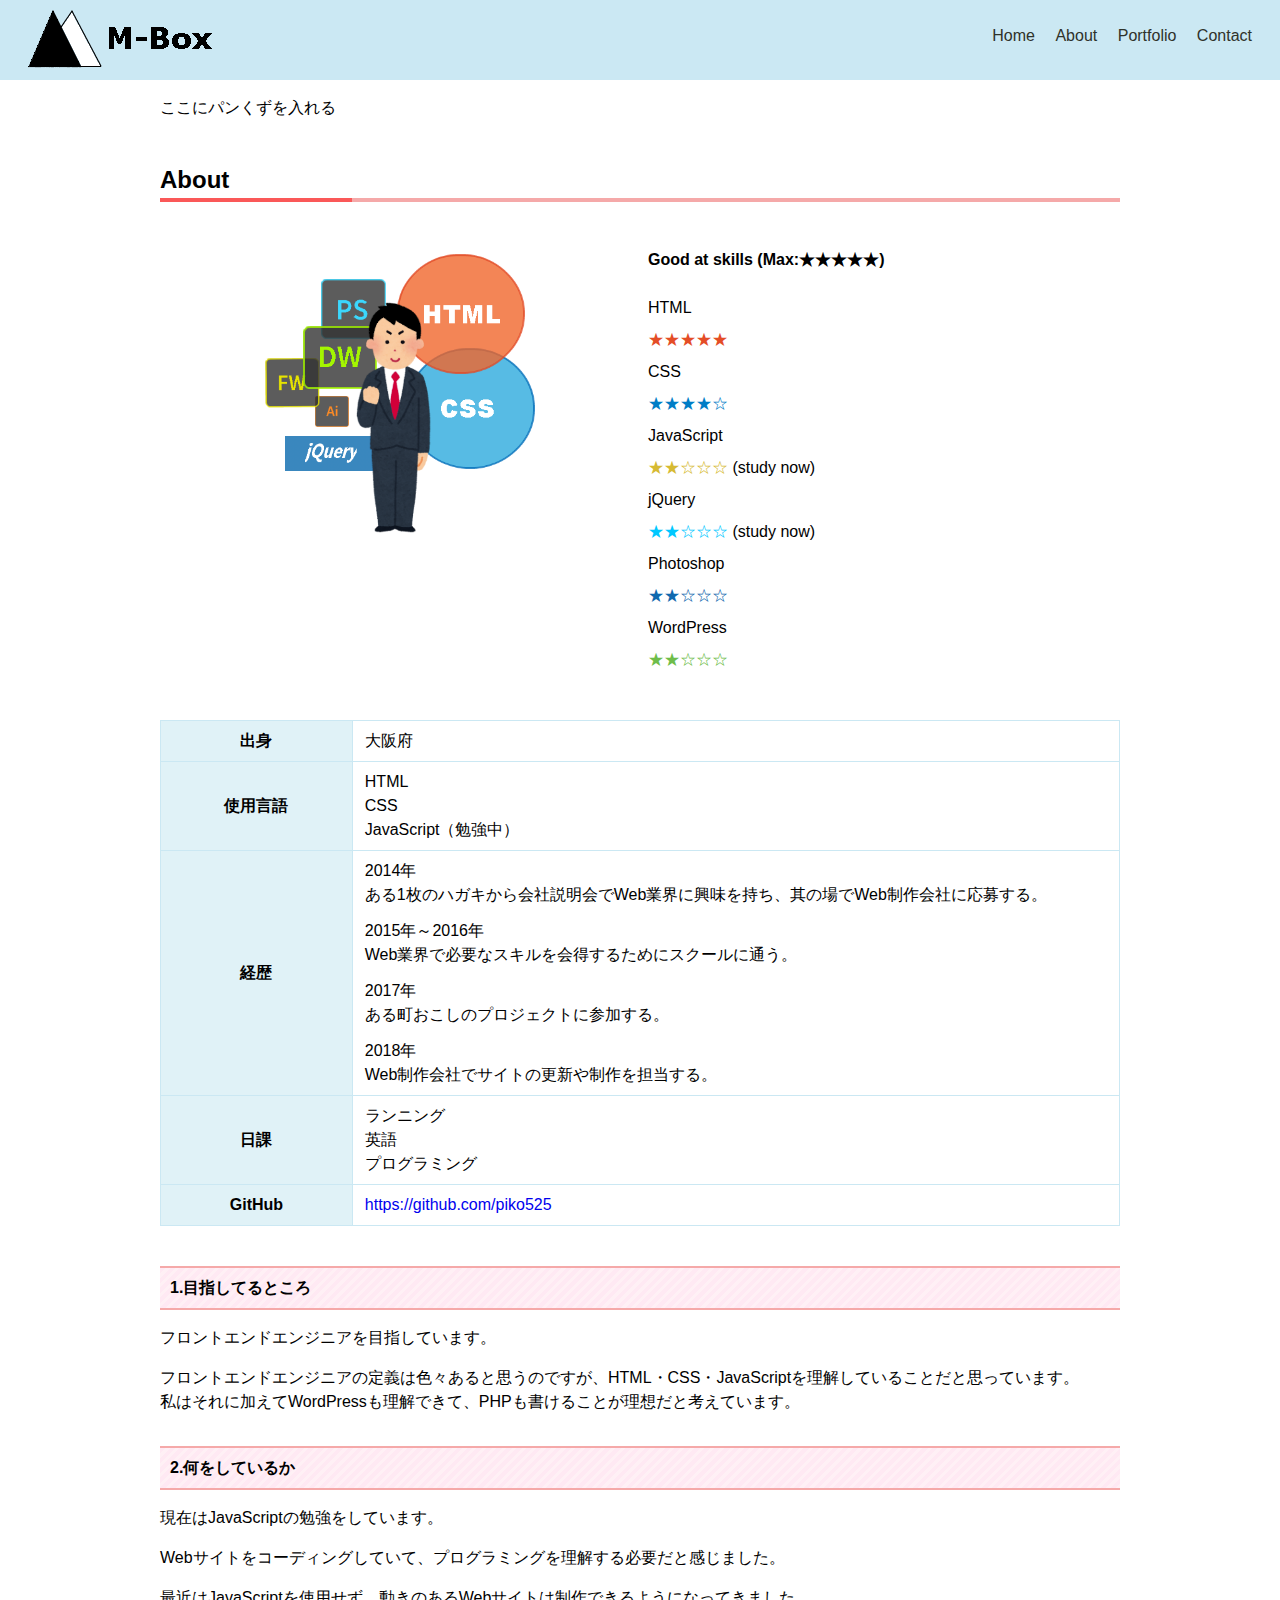
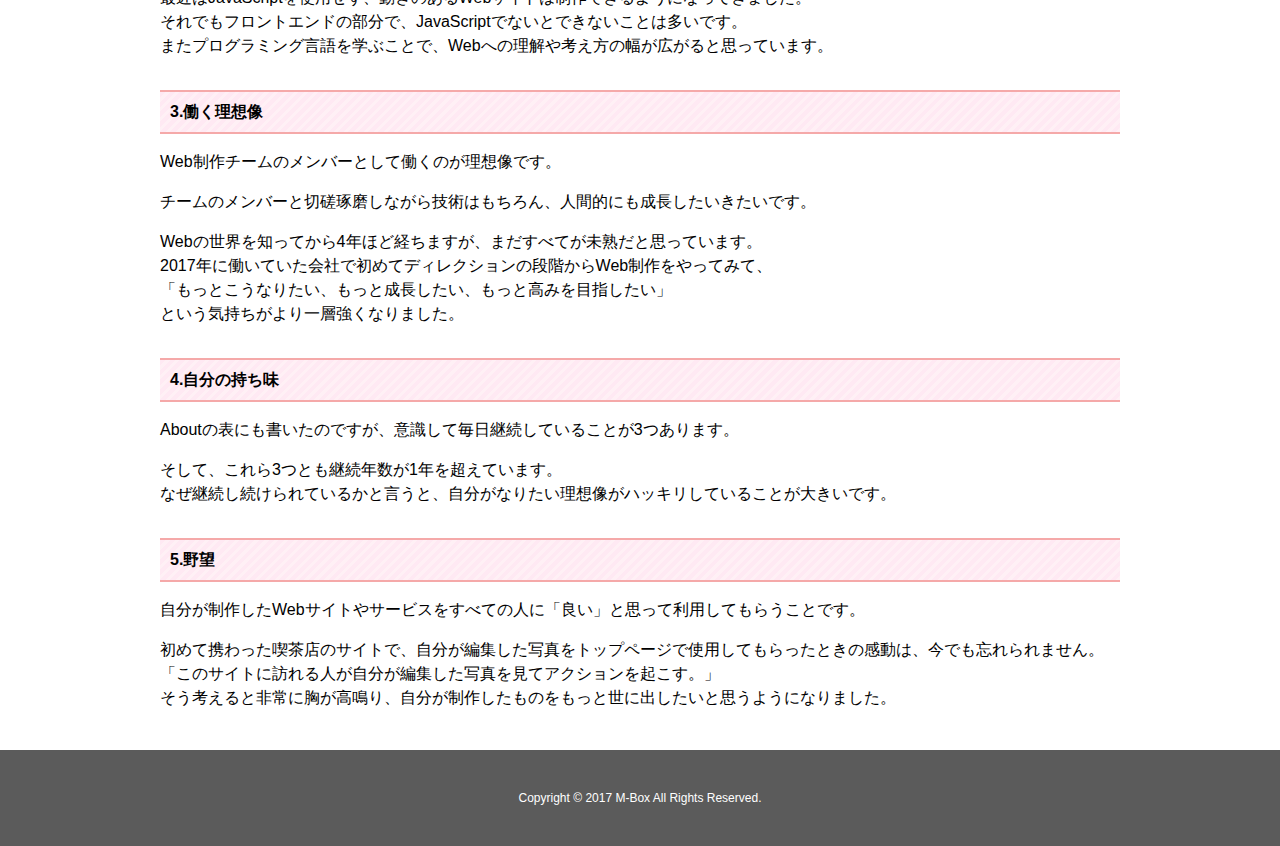
==== commit 00c548d3: "パンくずお試し追加。" ====
--- a/about/about.html
+++ b/about/about.html
@@ -9,7 +9,7 @@
     <title>M-Box ｜ About</title>
 </head>
     
-<body>
+<body class="subpage">
     <!-- wrapper -->
     <div class="wrapper">
         <!-- header -->
@@ -50,6 +50,15 @@
         </header>
         <!-- // header -->
 
+        <!-- パンくず -->
+        <div class="pankuzu">
+            <div class="row">
+                <div class="col">
+                    <p>ここにパンくずを入れる</p>
+                </div>
+            </div>
+        </div>
+
         <!-- main -->
         <main class="main">
             <h2 class="heading_type_A">About</h2>
--- a/common/css/style.css
+++ b/common/css/style.css
@@ -172,6 +172,15 @@
     margin: 0;
 }
 
+/* パンくず */
+.pankuzu {
+    max-width: 960px;
+    width: 90%;
+    padding-top: 80px;
+    margin-left: auto;
+    margin-right: auto;
+}
+
 /* --- wrapper --- */
 .wrapper {
     position: relative;
@@ -202,6 +211,9 @@
     padding-top: 96px;
     margin-left: auto;
     margin-right: auto;
+}
+.subpage .main {
+    padding-top: 32px;
 }
 
 /* --- footer --- */
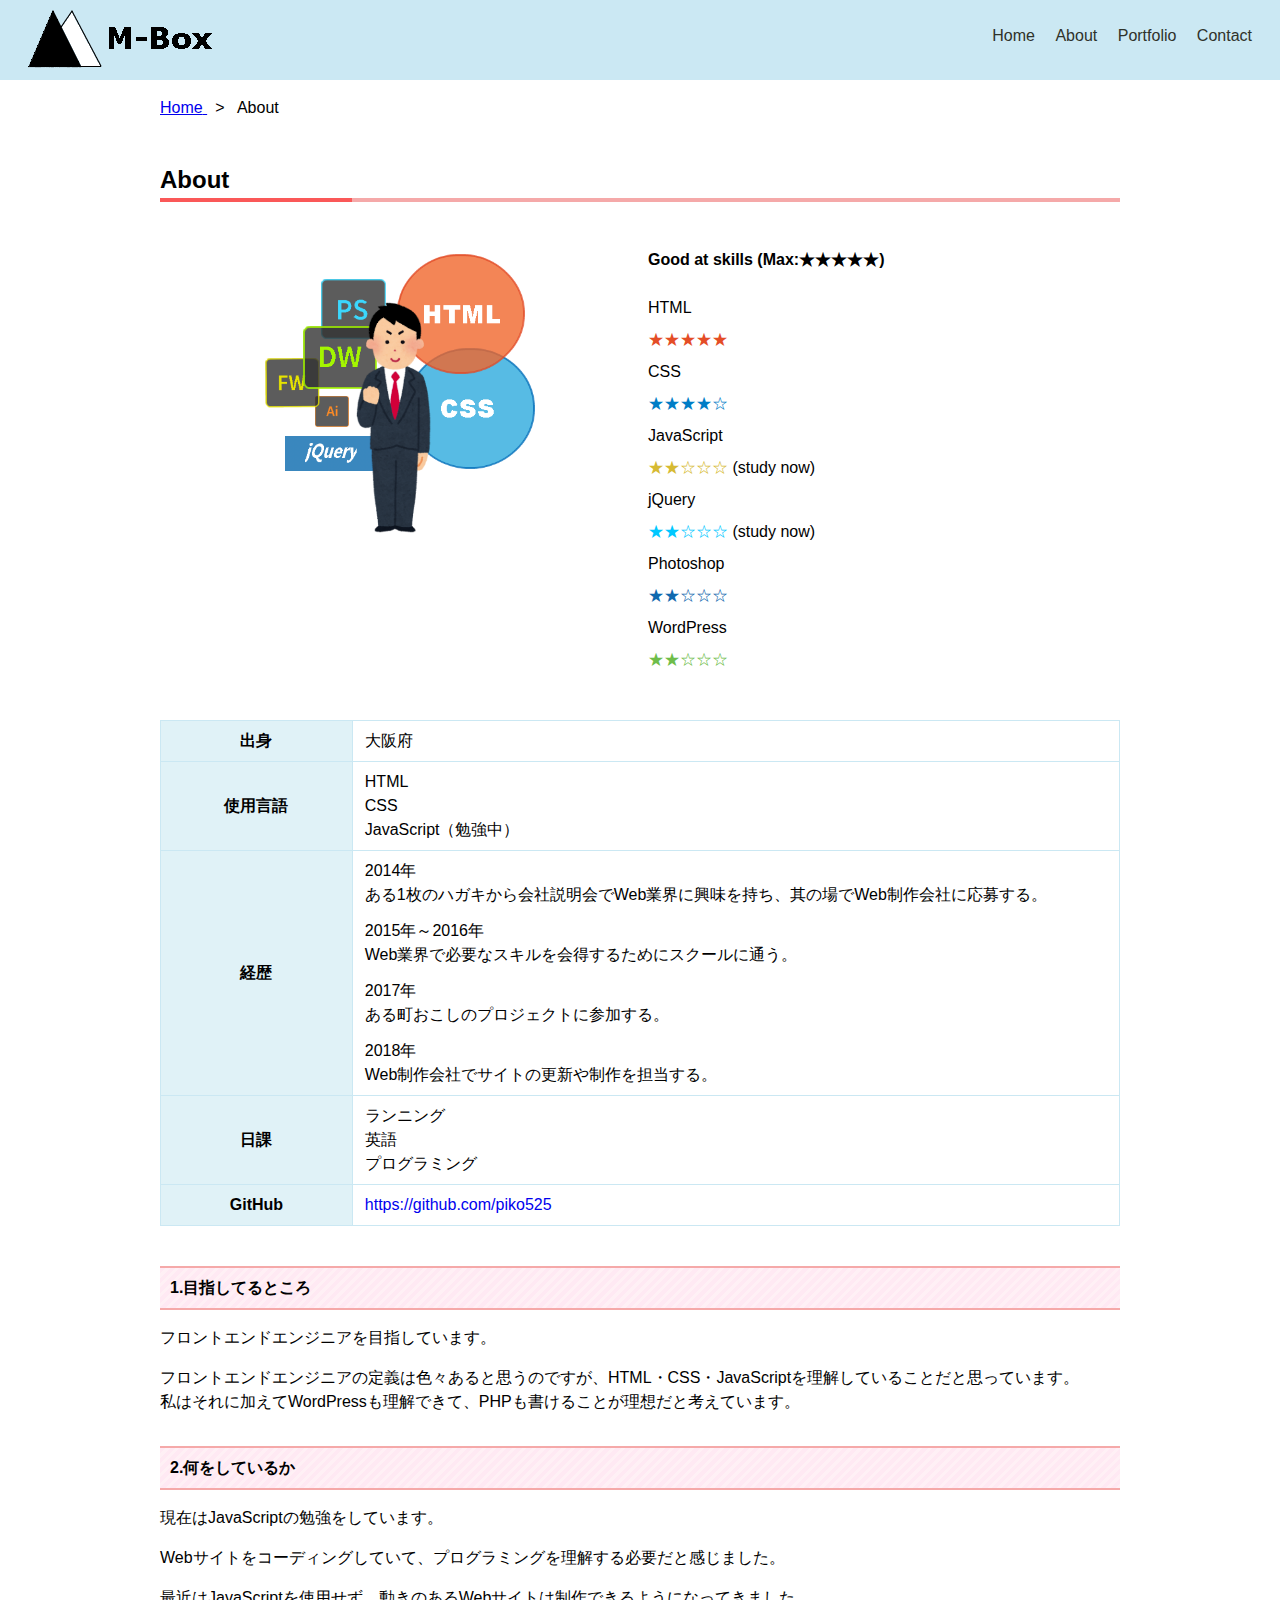
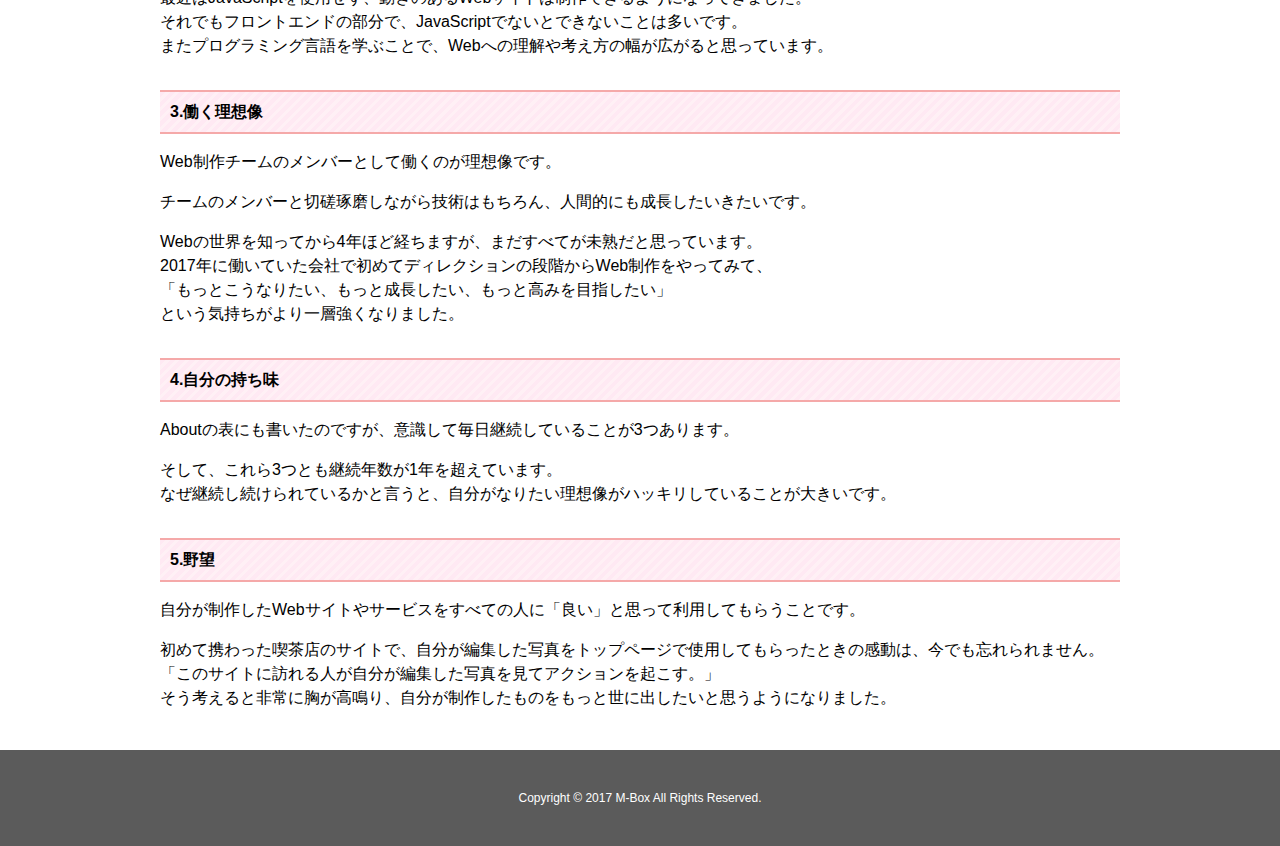
==== commit 0b628961: "下層ページにパンくずリストを追加。" ====
--- a/about/about.html
+++ b/about/about.html
@@ -54,7 +54,16 @@
         <div class="pankuzu">
             <div class="row">
                 <div class="col">
-                    <p>ここにパンくずを入れる</p>
+                    <ul class="pankuzu--list">
+                        <li class="pankuzu--item" itemscope="itemscope" itemtype="http://data-vocabulary.org/Breadcrumb">
+                            <a href="../index.html" itemprop="url">
+                                <span itemprop="title">Home</span>
+                            </a>
+                        </li>
+                        <li class="pankuzu--item">
+                            <span itemprop="title">About</span>
+                        </li>
+                    </ul>
                 </div>
             </div>
         </div>
--- a/common/css/style.css
+++ b/common/css/style.css
@@ -100,6 +100,32 @@
     display: block;
     padding-top: 80px;
     margin-top: -80px;
+}
+
+/* テーブル */
+table {
+    width: 100%;
+    border-collapse: collapse;
+    margin-bottom: 24px;
+}
+table tr th,
+table tr td {
+    border: 1px solid #CBE8F3;
+    padding: 8px 12px;
+}
+table tr th {
+    width: 20%;
+    background: #E0F2F7;
+}
+/* table_type1 */
+.table_type1 .career {
+    margin-bottom: 12px;
+}
+.table_type1 td .career:last-of-type {
+    margin-bottom: 0;
+}
+.table_type1 .paragraph {
+    margin: 0;
 }
 
 /* グリッド */
@@ -146,32 +172,6 @@
     opacity: 0.7;
 }
 
-/* テーブル */
-table {
-    width: 100%;
-    border-collapse: collapse;
-    margin-bottom: 24px;
-}
-table tr th,
-table tr td {
-    border: 1px solid #CBE8F3;
-    padding: 8px 12px;
-}
-table tr th {
-    width: 20%;
-    background: #E0F2F7;
-}
-/* table_type1 */
-.table_type1 .career {
-    margin-bottom: 12px;
-}
-.table_type1 td .career:last-of-type {
-    margin-bottom: 0;
-}
-.table_type1 .paragraph {
-    margin: 0;
-}
-
 /* パンくず */
 .pankuzu {
     max-width: 960px;
@@ -179,6 +179,23 @@
     padding-top: 80px;
     margin-left: auto;
     margin-right: auto;
+}
+.pankuzu--list {
+    padding-left: 0;
+}
+.pankuzu--item {
+    display: inline-block;
+    list-style-type: none;
+}
+.pankuzu--item::after {
+    content: ">";
+    padding: 0 8px;
+}
+.pankuzu--item:last-child::after {
+    content: "";
+}
+.pankuzu--item a {
+    text-decoration: underline;
 }
 
 /* --- wrapper --- */
